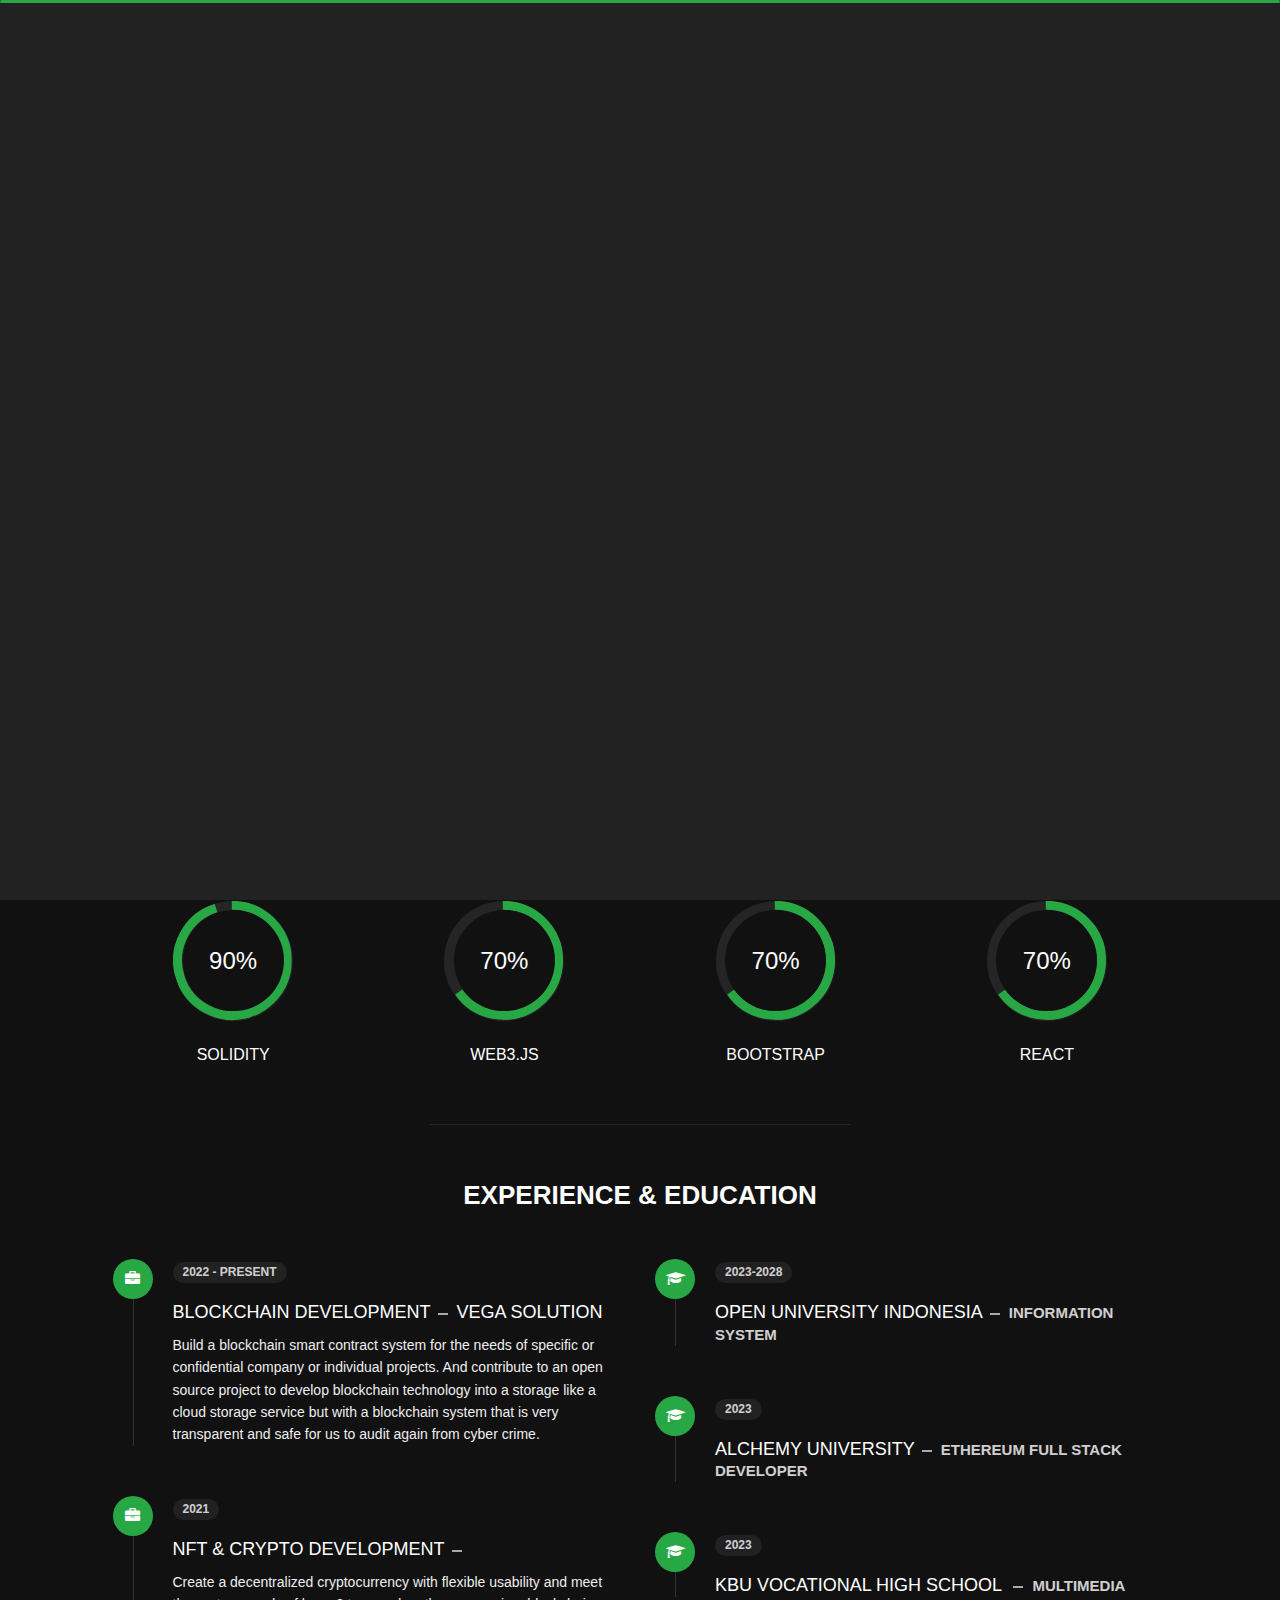
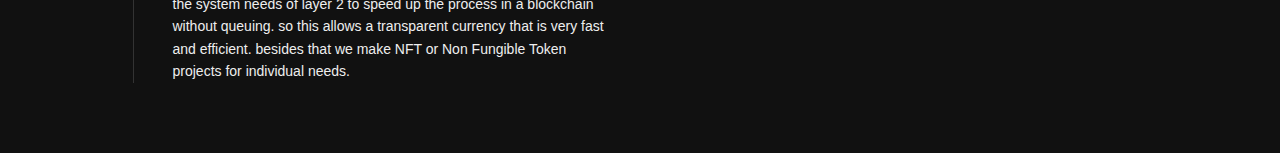
==== about.html @ b921caee "Lang info" ====
﻿<!DOCTYPE html>
<html lang="en">

<head>
    <meta charset="utf-8">
    <title>About - Rianzi Personal Portfolio</title>
    <meta name="viewport" content="width=device-width, initial-scale=1">

    <!-- Template Google Fonts -->
    <link href="../../css.css?family=Poppins:400,400i,500,500i,600,600i,700,700i,800,800i,900,900i" rel="stylesheet">
    <link href="../../css-1.css?family=Open+Sans:300,400,400i,600,600i,700" rel="stylesheet">

    <!-- Template CSS Files -->
    <link href="css/bootstrap.min.css" rel="stylesheet">
    <link href="css/preloader.min.css" rel="stylesheet">
    <link href="css/circle.css" rel="stylesheet">
    <link href="css/font-awesome.min.css" rel="stylesheet">
    <link href="css/fm.revealator.jquery.min.css" rel="stylesheet">
    <link href="css/style.css" rel="stylesheet">

    <!-- CSS Skin File -->
    <link href="css/skins/yellow.css" rel="stylesheet">

    <!-- Live Style Switcher - demo only -->
    <link rel="alternate stylesheet" type="text/css" title="blue" href="css/skins/blue.css">
    <link rel="alternate stylesheet" type="text/css" title="green" href="css/skins/green.css">
    <link rel="alternate stylesheet" type="text/css" title="yellow" href="css/skins/yellow.css">
    <link rel="alternate stylesheet" type="text/css" title="blueviolet" href="css/skins/blueviolet.css">
    <link rel="alternate stylesheet" type="text/css" title="goldenrod" href="css/skins/goldenrod.css">
    <link rel="alternate stylesheet" type="text/css" title="magenta" href="css/skins/magenta.css">
    <link rel="alternate stylesheet" type="text/css" title="orange" href="css/skins/orange.css">
    <link rel="alternate stylesheet" type="text/css" title="purple" href="css/skins/purple.css">
    <link rel="alternate stylesheet" type="text/css" title="red" href="css/skins/red.css">
    <link rel="alternate stylesheet" type="text/css" title="yellowgreen" href="css/skins/yellowgreen.css">
    <link rel="stylesheet" type="text/css" href="css/styleswitcher.css">

    <!-- Modernizr JS File -->
    <script src="js/modernizr.custom.js"></script>
</head>

<body class="about">
<!-- Live Style Switcher Starts - demo only -->

</div>

<!-- Live Style Switcher Ends - demo only -->
<!-- Header Starts -->
<header class="header" id="navbar-collapse-toggle">
    <!-- Fixed Navigation Starts -->
    <ul class="icon-menu d-none d-lg-block revealator-slideup revealator-once revealator-delay1">
        <li class="icon-box">
            <i class="fa fa-home"></i>
            <a href="index.html">
                <h2>Home</h2>
            </a>
        </li>
        <li class="icon-box active">
            <i class="fa fa-user"></i>
            <a href="about.html">
                <h2>About</h2>
            </a>
        </li>
        <li class="icon-box">
            <i class="fa fa-briefcase"></i>
            <a href="portfolio.html">
                <h2>Portfolio</h2>
            </a>
        </li>
        <li class="icon-box">
            <i class="fa fa-envelope-open"></i>
            <a href="contact.html">
                <h2>Contact</h2>
            </a>
        </li>
        <li class="icon-box">
            <i class="fa fa-comments"></i>
            <a href="blog.html">
                <h2>Blog</h2>
            </a>
        </li>
    </ul>
    <!-- Fixed Navigation Ends -->
    <!-- Mobile Menu Starts -->
    <nav role="navigation" class="d-block d-lg-none">
        <div id="menuToggle">
            <input type="checkbox">
            <span></span>
            <span></span>
            <span></span>
            <ul class="list-unstyled" id="menu">
                <li><a href="index.html"><i class="fa fa-home"></i><span>Home</span></a></li>
                <li class="active"><a href="about.html"><i class="fa fa-user"></i><span>About</span></a></li>
                <li><a href="portfolio.html"><i class="fa fa-folder-open"></i><span>Portfolio</span></a></li>
                <li><a href="contact.html"><i class="fa fa-envelope-open"></i><span>Contact</span></a></li>
                <li><a href="blog.html"><i class="fa fa-comments"></i><span>Blog</span></a></li>
            </ul>
        </div>
    </nav>
    <!-- Mobile Menu Ends -->
</header>
<!-- Header Ends -->
<!-- Page Title Starts -->
<section class="title-section text-left text-sm-center revealator-slideup revealator-once revealator-delay1">
    <h1>ABOUT <span>ME</span></h1>
</section>
<!-- Page Title Ends -->
<!-- Main Content Starts -->
<section class="main-content revealator-slideup revealator-once revealator-delay1">
    <div class="container">
        <div class="row">
            <!-- Personal Info Starts -->
            <div class="col-12 col-lg-5 col-xl-6">
                <div class="row">
                    <div class="col-12">
                        <h3 class="text-uppercase custom-title mb-0 ft-wt-600">personal information</h3>
                    </div>
                    <div class="col-12 d-block d-sm-none">
                        <img src="img/a.jpg" class="img-fluid main-img-mobile" alt="my picture">
                    </div>
                    <div class="col-6">
                        <ul class="about-list list-unstyled open-sans-font">
                            <li> <span class="title">name :</span> <span class="value d-block d-sm-inline-block d-lg-block d-xl-inline-block">Rianzi </span> </li>
                            <li> <span class="title">Age :</span> <span class="value d-block d-sm-inline-block d-lg-block d-xl-inline-block">19 Years Old</span> </li>
                            <li> <span class="title">Nationality :</span> <span class="value d-block d-sm-inline-block d-lg-block d-xl-inline-block">Indonesian</span> </li>
                            <li> <span class="title">Collab projects :</span> <span class="value d-block d-sm-inline-block d-lg-block d-xl-inline-block">Available</span> </li>
                        </ul>
                    </div>
                    <div class="col-6">
                        <ul class="about-list list-unstyled open-sans-font">
                            <li> <span class="title">City :</span> <span class="value d-block d-sm-inline-block d-lg-block d-xl-inline-block">Bandung, Indonesia</span> </li>
                            <li> <span class="title">Phone :</span> <span class="value d-block d-sm-inline-block d-lg-block d-xl-inline-block">+6288218256145</span> </li>
                            <li> <span class="title">Email :</span> <span class="value d-block d-sm-inline-block d-lg-block d-xl-inline-block">rianziwalker@gmail.com</span> </li>
                            <li> <span class="title">languages :</span> <span class="value d-block d-sm-inline-block d-lg-block d-xl-inline-block">Indonesia, English, Germany</span> </li>
                        </ul>
                    </div>
                    <!-- <div class="col-12 mt-3">
                        <a class="button" href="#">
                            <span class="button-text">Download CV</span>
                            <span class="button-icon fa fa-download"></span>
                        </a>
                    </div> -->
                </div>
            </div>
            <!-- Personal Info Ends -->
            <!-- Boxes Starts -->
            <div class="col-12 col-lg-7 col-xl-6 mt-5 mt-lg-0">
                <div class="row">
                </div>
            </div>
            <!-- Boxes Ends -->
        </div>
        <hr class="separator">
        <!-- Skills Starts -->
        <div class="row">
            <div class="col-12">
                <h3 class="text-uppercase pb-4 pb-sm-5 mb-3 mb-sm-0 text-left text-sm-center custom-title ft-wt-600">My Skills</h3>
            </div>
            <div class="col-6 col-md-3 mb-3 mb-sm-5">
                <div class="c100 p95">
                    <span>95%</span>
                    <div class="slice">
                        <div class="bar"></div>
                        <div class="fill"></div>
                    </div>
                </div>
                <h6 class="text-uppercase open-sans-font text-center mt-2 mt-sm-4">html5</h6>
            </div>
            <div class="col-6 col-md-3 mb-3 mb-sm-5">
                <div class="c100 p89">
                    <span>80%</span>
                    <div class="slice">
                        <div class="bar"></div>
                        <div class="fill"></div>
                    </div>
                </div>
                <h6 class="text-uppercase open-sans-font text-center mt-2 mt-sm-4">javascript</h6>
            </div>
            <div class="col-6 col-md-3 mb-3 mb-sm-5">
                <div class="c100 p95">
                    <span>90%</span>
                    <div class="slice">
                        <div class="bar"></div>
                        <div class="fill"></div>
                    </div>
                </div>
                <h6 class="text-uppercase open-sans-font text-center mt-2 mt-sm-4">css</h6>
            </div>
            <div class="col-6 col-md-3 mb-3 mb-sm-5">
                <div class="c100 p95">
                    <span>90%</span>
                    <div class="slice">
                        <div class="bar"></div>
                        <div class="fill"></div>
                    </div>
                </div>
                <h6 class="text-uppercase open-sans-font text-center mt-2 mt-sm-4">Hardhat</h6>
            </div>
            <div class="col-6 col-md-3 mb-3 mb-sm-5">
                <div class="c100 p95">
                    <span>90%</span>
                    <div class="slice">
                        <div class="bar"></div>
                        <div class="fill"></div>
                    </div>
                </div>
                <h6 class="text-uppercase open-sans-font text-center mt-2 mt-sm-4">Solidity</h6>
            </div>
            <div class="col-6 col-md-3 mb-3 mb-sm-5">
                <div class="c100 p65">
                    <span>70%</span>
                    <div class="slice">
                        <div class="bar"></div>
                        <div class="fill"></div>
                    </div>
                </div>
                <h6 class="text-uppercase open-sans-font text-center mt-2 mt-sm-4">Web3.js</h6>
            </div>
            <div class="col-6 col-md-3 mb-3 mb-sm-5">
                <div class="c100 p65">
                    <span>70%</span>
                    <div class="slice">
                        <div class="bar"></div>
                        <div class="fill"></div>
                    </div>
                </div>
                <h6 class="text-uppercase open-sans-font text-center mt-2 mt-sm-4">bootstrap</h6>
            </div>
            <div class="col-6 col-md-3 mb-3 mb-sm-5">
                <div class="c100 p65">
                    <span>70%</span>
                    <div class="slice">
                        <div class="bar"></div>
                        <div class="fill"></div>
                    </div>
                </div>
                <h6 class="text-uppercase open-sans-font text-center mt-2 mt-sm-4">react</h6>
            </div>
        </div>
        <!-- Skills Ends -->
        <hr class="separator mt-1">
        <!-- Experience & Education Starts -->
        <div class="row">
            <div class="col-12">
                <h3 class="text-uppercase pb-5 mb-0 text-left text-sm-center custom-title ft-wt-600">Experience <span>&</span> Education</h3>
            </div>
            <div class="col-lg-6 m-15px-tb">
                <div class="resume-box">
                    <ul>
                        <li>
                            <div class="icon">
                                <i class="fa fa-briefcase"></i>
                            </div>
                            <span class="time open-sans-font text-uppercase">2022 - Present</span>
                            <h5 class="poppins-font text-uppercase">BLOCKCHAIN DEVELOPMENT<span class="place open-sans-font"></span>Vega Solution</h5>
                            <p class="open-sans-font">Build a blockchain smart contract system for the needs of specific or confidential company or individual projects. And contribute to an open source project to develop blockchain technology into a storage like a cloud storage service but with a blockchain system that is very transparent and safe for us to audit again from cyber crime.</p>
                        </li>
                        <li>
                            <div class="icon">
                                <i class="fa fa-briefcase"></i>
                            </div>
                            <span class="time open-sans-font text-uppercase">2021</span>
                            <h5 class="poppins-font text-uppercase">NFT & CRYPTO DEVELOPMENT <span class="place open-sans-font"></span></h5>
                            <p class="open-sans-font">Create a decentralized cryptocurrency with flexible usability and meet the system needs of layer 2 to speed up the process in a blockchain without queuing. so this allows a transparent currency that is very fast and efficient. besides that we make NFT or Non Fungible Token projects for individual needs. </p>
                        </li>
                        <li>
                            
                            
                        </li>
                    </ul>
                </div>
            </div>
            <div class="col-lg-6 m-15px-tb">
                <div class="resume-box">
                    <ul>
                        <li>
                            <div class="icon">
                                <i class="fa fa-graduation-cap"></i>
                            </div>
                            <span class="time open-sans-font text-uppercase">2023-2028</span>
                            <h5 class="poppins-font text-uppercase">Open University Indonesia<span class="place open-sans-font">information system</span></h5>
                            <!-- <p class="open-sans-font">Credential : <a href="https://www.coursera.org/account/accomplishments/verify/YVZAFN339CKT?utm_source=link&utm_medium=certificate&utm_content=cert_image&utm_campaign=sharing_cta&utm_product=course">Click here</a></p> -->
                        </li>
                        <li>
                            <div class="icon">
                                <i class="fa fa-graduation-cap"></i>
                            </div>
                            <span class="time open-sans-font text-uppercase">2023</span>
                            <h5 class="poppins-font text-uppercase">Alchemy University<span class="place open-sans-font">Ethereum Full Stack Developer</span></h5>
                        </li>
                        <li>
                            <div class="icon">
                                <i class="fa fa-graduation-cap"></i>
                            </div>
                            <span class="time open-sans-font text-uppercase">2023</span>
                            <h5 class="poppins-font text-uppercase">KBU vocational high school <span class="place open-sans-font">Multimedia</span></h5>
                        </li>
                    </ul>
                </div>
            </div>
        </div>
        <!-- Experience & Education Ends -->
    </div>
</section>
<!-- Main Content Ends -->

<!-- Template JS Files -->
<script src="js/jquery-3.5.0.min.js"></script>
<script src="js/styleswitcher.js"></script>
<script src="js/preloader.min.js"></script>
<script src="js/fm.revealator.jquery.min.js"></script>
<script src="js/imagesloaded.pkgd.min.js"></script>
<script src="js/masonry.pkgd.min.js"></script>
<script src="js/classie.js"></script>
<script src="js/cbpGridGallery.js"></script>
<script src="js/jquery.hoverdir.js"></script>
<script src="js/popper.min.js"></script>
<script src="js/bootstrap.js"></script>
<script src="js/custom.js"></script>

</body>

</html>
---- css/preloader.min.css ----
.preloader{position:fixed;top:0;right:0;bottom:0;left:0;background-color:#111;transform-origin:bottom;z-index:111111}.preloader .black_wall{height:100%;background-color:#222;transform-origin:top;animation:preloader_slide 0.5s ease-in-out 0s 1 normal both}.preloader .loader{width:100%;height:3px;position:absolute;border-radius:2px;top:0;right:0;left:0;margin:auto;background-color:#FFC41F;transform-origin:left;animation:loader_running 3s ease-in-out 1s infinite normal both}.preloader.off{animation:preloader_slide 0.5s ease-in-out 0s 1 reverse both}@keyframes loader_running{0%{transform:scaleX(0);transform-origin:left}49%{transform:scaleX(1);transform-origin:left}50%{transform:scaleX(1);transform-origin:right}100%{transform-origin:right;transform:scaleX(0)}}@keyframes preloader_slide{from{transform:scaleY(0)}to{transform:scaleY(1)}}
---- css/circle.css ----
.rect-auto,
.c100.p51 .slice,
.c100.p52 .slice,
.c100.p53 .slice,
.c100.p54 .slice,
.c100.p55 .slice,
.c100.p56 .slice,
.c100.p57 .slice,
.c100.p58 .slice,
.c100.p59 .slice,
.c100.p60 .slice,
.c100.p61 .slice,
.c100.p62 .slice,
.c100.p63 .slice,
.c100.p64 .slice,
.c100.p65 .slice,
.c100.p66 .slice,
.c100.p67 .slice,
.c100.p68 .slice,
.c100.p69 .slice,
.c100.p70 .slice,
.c100.p71 .slice,
.c100.p72 .slice,
.c100.p73 .slice,
.c100.p74 .slice,
.c100.p75 .slice,
.c100.p76 .slice,
.c100.p77 .slice,
.c100.p78 .slice,
.c100.p79 .slice,
.c100.p80 .slice,
.c100.p81 .slice,
.c100.p82 .slice,
.c100.p83 .slice,
.c100.p84 .slice,
.c100.p85 .slice,
.c100.p86 .slice,
.c100.p87 .slice,
.c100.p88 .slice,
.c100.p89 .slice,
.c100.p90 .slice,
.c100.p91 .slice,
.c100.p92 .slice,
.c100.p93 .slice,
.c100.p94 .slice,
.c100.p95 .slice,
.c100.p96 .slice,
.c100.p97 .slice,
.c100.p98 .slice,
.c100.p99 .slice,
.c100.p100 .slice {
  clip: rect(auto, auto, auto, auto);
}
.pie,
.c100 .bar,
.c100.p51 .fill,
.c100.p52 .fill,
.c100.p53 .fill,
.c100.p54 .fill,
.c100.p55 .fill,
.c100.p56 .fill,
.c100.p57 .fill,
.c100.p58 .fill,
.c100.p59 .fill,
.c100.p60 .fill,
.c100.p61 .fill,
.c100.p62 .fill,
.c100.p63 .fill,
.c100.p64 .fill,
.c100.p65 .fill,
.c100.p66 .fill,
.c100.p67 .fill,
.c100.p68 .fill,
.c100.p69 .fill,
.c100.p70 .fill,
.c100.p71 .fill,
.c100.p72 .fill,
.c100.p73 .fill,
.c100.p74 .fill,
.c100.p75 .fill,
.c100.p76 .fill,
.c100.p77 .fill,
.c100.p78 .fill,
.c100.p79 .fill,
.c100.p80 .fill,
.c100.p81 .fill,
.c100.p82 .fill,
.c100.p83 .fill,
.c100.p84 .fill,
.c100.p85 .fill,
.c100.p86 .fill,
.c100.p87 .fill,
.c100.p88 .fill,
.c100.p89 .fill,
.c100.p90 .fill,
.c100.p91 .fill,
.c100.p92 .fill,
.c100.p93 .fill,
.c100.p94 .fill,
.c100.p95 .fill,
.c100.p96 .fill,
.c100.p97 .fill,
.c100.p98 .fill,
.c100.p99 .fill,
.c100.p100 .fill {
  position: absolute;
  border: 0.08em solid #307bbb;
  width: 0.84em;
  height: 0.84em;
  clip: rect(0em, 0.5em, 1em, 0em);
  border-radius: 50%;
  -webkit-transform: rotate(0deg);
  -moz-transform: rotate(0deg);
  -ms-transform: rotate(0deg);
  -o-transform: rotate(0deg);
  transform: rotate(0deg);
}
.pie-fill,
.c100.p51 .bar:after,
.c100.p51 .fill,
.c100.p52 .bar:after,
.c100.p52 .fill,
.c100.p53 .bar:after,
.c100.p53 .fill,
.c100.p54 .bar:after,
.c100.p54 .fill,
.c100.p55 .bar:after,
.c100.p55 .fill,
.c100.p56 .bar:after,
.c100.p56 .fill,
.c100.p57 .bar:after,
.c100.p57 .fill,
.c100.p58 .bar:after,
.c100.p58 .fill,
.c100.p59 .bar:after,
.c100.p59 .fill,
.c100.p60 .bar:after,
.c100.p60 .fill,
.c100.p61 .bar:after,
.c100.p61 .fill,
.c100.p62 .bar:after,
.c100.p62 .fill,
.c100.p63 .bar:after,
.c100.p63 .fill,
.c100.p64 .bar:after,
.c100.p64 .fill,
.c100.p65 .bar:after,
.c100.p65 .fill,
.c100.p66 .bar:after,
.c100.p66 .fill,
.c100.p67 .bar:after,
.c100.p67 .fill,
.c100.p68 .bar:after,
.c100.p68 .fill,
.c100.p69 .bar:after,
.c100.p69 .fill,
.c100.p70 .bar:after,
.c100.p70 .fill,
.c100.p71 .bar:after,
.c100.p71 .fill,
.c100.p72 .bar:after,
.c100.p72 .fill,
.c100.p73 .bar:after,
.c100.p73 .fill,
.c100.p74 .bar:after,
.c100.p74 .fill,
.c100.p75 .bar:after,
.c100.p75 .fill,
.c100.p76 .bar:after,
.c100.p76 .fill,
.c100.p77 .bar:after,
.c100.p77 .fill,
.c100.p78 .bar:after,
.c100.p78 .fill,
.c100.p79 .bar:after,
.c100.p79 .fill,
.c100.p80 .bar:after,
.c100.p80 .fill,
.c100.p81 .bar:after,
.c100.p81 .fill,
.c100.p82 .bar:after,
.c100.p82 .fill,
.c100.p83 .bar:after,
.c100.p83 .fill,
.c100.p84 .bar:after,
.c100.p84 .fill,
.c100.p85 .bar:after,
.c100.p85 .fill,
.c100.p86 .bar:after,
.c100.p86 .fill,
.c100.p87 .bar:after,
.c100.p87 .fill,
.c100.p88 .bar:after,
.c100.p88 .fill,
.c100.p89 .bar:after,
.c100.p89 .fill,
.c100.p90 .bar:after,
.c100.p90 .fill,
.c100.p91 .bar:after,
.c100.p91 .fill,
.c100.p92 .bar:after,
.c100.p92 .fill,
.c100.p93 .bar:after,
.c100.p93 .fill,
.c100.p94 .bar:after,
.c100.p94 .fill,
.c100.p95 .bar:after,
.c100.p95 .fill,
.c100.p96 .bar:after,
.c100.p96 .fill,
.c100.p97 .bar:after,
.c100.p97 .fill,
.c100.p98 .bar:after,
.c100.p98 .fill,
.c100.p99 .bar:after,
.c100.p99 .fill,
.c100.p100 .bar:after,
.c100.p100 .fill {
  -webkit-transform: rotate(180deg);
  -moz-transform: rotate(180deg);
  -ms-transform: rotate(180deg);
  -o-transform: rotate(180deg);
  transform: rotate(180deg);
}
.c100 {
  position: relative;
  font-size: 120px;
  width: 1em;
  height: 1em;
  border-radius: 50%;
  float: left;
  margin: 0 0.1em 0.1em 0;
  background-color: #cccccc;
}
.c100 *,
.c100 *:before,
.c100 *:after {
  -webkit-box-sizing: content-box;
  -moz-box-sizing: content-box;
  box-sizing: content-box;
}
.c100.center {
  float: none;
  margin: 0 auto;
}
.c100.big {
  font-size: 240px;
}
.c100.small {
  font-size: 80px;
}
.c100 > span {
  position: absolute;
  width: 100%;
  z-index: 1;
  left: 0;
  top: 0;
  width: 5em;
  line-height: 5em;
  font-size: 0.2em;
  color: #cccccc;
  display: block;
  text-align: center;
  white-space: nowrap;
  -webkit-transition-property: all;
  -moz-transition-property: all;
  -o-transition-property: all;
  transition-property: all;
  -webkit-transition-duration: 0.2s;
  -moz-transition-duration: 0.2s;
  -o-transition-duration: 0.2s;
  transition-duration: 0.2s;
  -webkit-transition-timing-function: ease-out;
  -moz-transition-timing-function: ease-out;
  -o-transition-timing-function: ease-out;
  transition-timing-function: ease-out;
}
.c100:after {
  position: absolute;
  top: 0.08em;
  left: 0.08em;
  display: block;
  content: " ";
  border-radius: 50%;
  background-color: #f5f5f5;
  width: 0.84em;
  height: 0.84em;
  -webkit-transition-property: all;
  -moz-transition-property: all;
  -o-transition-property: all;
  transition-property: all;
  -webkit-transition-duration: 0.2s;
  -moz-transition-duration: 0.2s;
  -o-transition-duration: 0.2s;
  transition-duration: 0.2s;
  -webkit-transition-timing-function: ease-in;
  -moz-transition-timing-function: ease-in;
  -o-transition-timing-function: ease-in;
  transition-timing-function: ease-in;
}
.c100 .slice {
  position: absolute;
  width: 1em;
  height: 1em;
  clip: rect(0em, 1em, 1em, 0.5em);
}
.c100.p1 .bar {
  -webkit-transform: rotate(3.6deg);
  -moz-transform: rotate(3.6deg);
  -ms-transform: rotate(3.6deg);
  -o-transform: rotate(3.6deg);
  transform: rotate(3.6deg);
}
.c100.p2 .bar {
  -webkit-transform: rotate(7.2deg);
  -moz-transform: rotate(7.2deg);
  -ms-transform: rotate(7.2deg);
  -o-transform: rotate(7.2deg);
  transform: rotate(7.2deg);
}
.c100.p3 .bar {
  -webkit-transform: rotate(10.8deg);
  -moz-transform: rotate(10.8deg);
  -ms-transform: rotate(10.8deg);
  -o-transform: rotate(10.8deg);
  transform: rotate(10.8deg);
}
.c100.p4 .bar {
  -webkit-transform: rotate(14.4deg);
  -moz-transform: rotate(14.4deg);
  -ms-transform: rotate(14.4deg);
  -o-transform: rotate(14.4deg);
  transform: rotate(14.4deg);
}
.c100.p5 .bar {
  -webkit-transform: rotate(18deg);
  -moz-transform: rotate(18deg);
  -ms-transform: rotate(18deg);
  -o-transform: rotate(18deg);
  transform: rotate(18deg);
}
.c100.p6 .bar {
  -webkit-transform: rotate(21.6deg);
  -moz-transform: rotate(21.6deg);
  -ms-transform: rotate(21.6deg);
  -o-transform: rotate(21.6deg);
  transform: rotate(21.6deg);
}
.c100.p7 .bar {
  -webkit-transform: rotate(25.2deg);
  -moz-transform: rotate(25.2deg);
  -ms-transform: rotate(25.2deg);
  -o-transform: rotate(25.2deg);
  transform: rotate(25.2deg);
}
.c100.p8 .bar {
  -webkit-transform: rotate(28.8deg);
  -moz-transform: rotate(28.8deg);
  -ms-transform: rotate(28.8deg);
  -o-transform: rotate(28.8deg);
  transform: rotate(28.8deg);
}
.c100.p9 .bar {
  -webkit-transform: rotate(32.4deg);
  -moz-transform: rotate(32.4deg);
  -ms-transform: rotate(32.4deg);
  -o-transform: rotate(32.4deg);
  transform: rotate(32.4deg);
}
.c100.p10 .bar {
  -webkit-transform: rotate(36deg);
  -moz-transform: rotate(36deg);
  -ms-transform: rotate(36deg);
  -o-transform: rotate(36deg);
  transform: rotate(36deg);
}
.c100.p11 .bar {
  -webkit-transform: rotate(39.6deg);
  -moz-transform: rotate(39.6deg);
  -ms-transform: rotate(39.6deg);
  -o-transform: rotate(39.6deg);
  transform: rotate(39.6deg);
}
.c100.p12 .bar {
  -webkit-transform: rotate(43.2deg);
  -moz-transform: rotate(43.2deg);
  -ms-transform: rotate(43.2deg);
  -o-transform: rotate(43.2deg);
  transform: rotate(43.2deg);
}
.c100.p13 .bar {
  -webkit-transform: rotate(46.800000000000004deg);
  -moz-transform: rotate(46.800000000000004deg);
  -ms-transform: rotate(46.800000000000004deg);
  -o-transform: rotate(46.800000000000004deg);
  transform: rotate(46.800000000000004deg);
}
.c100.p14 .bar {
  -webkit-transform: rotate(50.4deg);
  -moz-transform: rotate(50.4deg);
  -ms-transform: rotate(50.4deg);
  -o-transform: rotate(50.4deg);
  transform: rotate(50.4deg);
}
.c100.p15 .bar {
  -webkit-transform: rotate(54deg);
  -moz-transform: rotate(54deg);
  -ms-transform: rotate(54deg);
  -o-transform: rotate(54deg);
  transform: rotate(54deg);
}
.c100.p16 .bar {
  -webkit-transform: rotate(57.6deg);
  -moz-transform: rotate(57.6deg);
  -ms-transform: rotate(57.6deg);
  -o-transform: rotate(57.6deg);
  transform: rotate(57.6deg);
}
.c100.p17 .bar {
  -webkit-transform: rotate(61.2deg);
  -moz-transform: rotate(61.2deg);
  -ms-transform: rotate(61.2deg);
  -o-transform: rotate(61.2deg);
  transform: rotate(61.2deg);
}
.c100.p18 .bar {
  -webkit-transform: rotate(64.8deg);
  -moz-transform: rotate(64.8deg);
  -ms-transform: rotate(64.8deg);
  -o-transform: rotate(64.8deg);
  transform: rotate(64.8deg);
}
.c100.p19 .bar {
  -webkit-transform: rotate(68.4deg);
  -moz-transform: rotate(68.4deg);
  -ms-transform: rotate(68.4deg);
  -o-transform: rotate(68.4deg);
  transform: rotate(68.4deg);
}
.c100.p20 .bar {
  -webkit-transform: rotate(72deg);
  -moz-transform: rotate(72deg);
  -ms-transform: rotate(72deg);
  -o-transform: rotate(72deg);
  transform: rotate(72deg);
}
.c100.p21 .bar {
  -webkit-transform: rotate(75.60000000000001deg);
  -moz-transform: rotate(75.60000000000001deg);
  -ms-transform: rotate(75.60000000000001deg);
  -o-transform: rotate(75.60000000000001deg);
  transform: rotate(75.60000000000001deg);
}
.c100.p22 .bar {
  -webkit-transform: rotate(79.2deg);
  -moz-transform: rotate(79.2deg);
  -ms-transform: rotate(79.2deg);
  -o-transform: rotate(79.2deg);
  transform: rotate(79.2deg);
}
.c100.p23 .bar {
  -webkit-transform: rotate(82.8deg);
  -moz-transform: rotate(82.8deg);
  -ms-transform: rotate(82.8deg);
  -o-transform: rotate(82.8deg);
  transform: rotate(82.8deg);
}
.c100.p24 .bar {
  -webkit-transform: rotate(86.4deg);
  -moz-transform: rotate(86.4deg);
  -ms-transform: rotate(86.4deg);
  -o-transform: rotate(86.4deg);
  transform: rotate(86.4deg);
}
.c100.p25 .bar {
  -webkit-transform: rotate(90deg);
  -moz-transform: rotate(90deg);
  -ms-transform: rotate(90deg);
  -o-transform: rotate(90deg);
  transform: rotate(90deg);
}
.c100.p26 .bar {
  -webkit-transform: rotate(93.60000000000001deg);
  -moz-transform: rotate(93.60000000000001deg);
  -ms-transform: rotate(93.60000000000001deg);
  -o-transform: rotate(93.60000000000001deg);
  transform: rotate(93.60000000000001deg);
}
.c100.p27 .bar {
  -webkit-transform: rotate(97.2deg);
  -moz-transform: rotate(97.2deg);
  -ms-transform: rotate(97.2deg);
  -o-transform: rotate(97.2deg);
  transform: rotate(97.2deg);
}
.c100.p28 .bar {
  -webkit-transform: rotate(100.8deg);
  -moz-transform: rotate(100.8deg);
  -ms-transform: rotate(100.8deg);
  -o-transform: rotate(100.8deg);
  transform: rotate(100.8deg);
}
.c100.p29 .bar {
  -webkit-transform: rotate(104.4deg);
  -moz-transform: rotate(104.4deg);
  -ms-transform: rotate(104.4deg);
  -o-transform: rotate(104.4deg);
  transform: rotate(104.4deg);
}
.c100.p30 .bar {
  -webkit-transform: rotate(108deg);
  -moz-transform: rotate(108deg);
  -ms-transform: rotate(108deg);
  -o-transform: rotate(108deg);
  transform: rotate(108deg);
}
.c100.p31 .bar {
  -webkit-transform: rotate(111.60000000000001deg);
  -moz-transform: rotate(111.60000000000001deg);
  -ms-transform: rotate(111.60000000000001deg);
  -o-transform: rotate(111.60000000000001deg);
  transform: rotate(111.60000000000001deg);
}
.c100.p32 .bar {
  -webkit-transform: rotate(115.2deg);
  -moz-transform: rotate(115.2deg);
  -ms-transform: rotate(115.2deg);
  -o-transform: rotate(115.2deg);
  transform: rotate(115.2deg);
}
.c100.p33 .bar {
  -webkit-transform: rotate(118.8deg);
  -moz-transform: rotate(118.8deg);
  -ms-transform: rotate(118.8deg);
  -o-transform: rotate(118.8deg);
  transform: rotate(118.8deg);
}
.c100.p34 .bar {
  -webkit-transform: rotate(122.4deg);
  -moz-transform: rotate(122.4deg);
  -ms-transform: rotate(122.4deg);
  -o-transform: rotate(122.4deg);
  transform: rotate(122.4deg);
}
.c100.p35 .bar {
  -webkit-transform: rotate(126deg);
  -moz-transform: rotate(126deg);
  -ms-transform: rotate(126deg);
  -o-transform: rotate(126deg);
  transform: rotate(126deg);
}
.c100.p36 .bar {
  -webkit-transform: rotate(129.6deg);
  -moz-transform: rotate(129.6deg);
  -ms-transform: rotate(129.6deg);
  -o-transform: rotate(129.6deg);
  transform: rotate(129.6deg);
}
.c100.p37 .bar {
  -webkit-transform: rotate(133.20000000000002deg);
  -moz-transform: rotate(133.20000000000002deg);
  -ms-transform: rotate(133.20000000000002deg);
  -o-transform: rotate(133.20000000000002deg);
  transform: rotate(133.20000000000002deg);
}
.c100.p38 .bar {
  -webkit-transform: rotate(136.8deg);
  -moz-transform: rotate(136.8deg);
  -ms-transform: rotate(136.8deg);
  -o-transform: rotate(136.8deg);
  transform: rotate(136.8deg);
}
.c100.p39 .bar {
  -webkit-transform: rotate(140.4deg);
  -moz-transform: rotate(140.4deg);
  -ms-transform: rotate(140.4deg);
  -o-transform: rotate(140.4deg);
  transform: rotate(140.4deg);
}
.c100.p40 .bar {
  -webkit-transform: rotate(144deg);
  -moz-transform: rotate(144deg);
  -ms-transform: rotate(144deg);
  -o-transform: rotate(144deg);
  transform: rotate(144deg);
}
.c100.p41 .bar {
  -webkit-transform: rotate(147.6deg);
  -moz-transform: rotate(147.6deg);
  -ms-transform: rotate(147.6deg);
  -o-transform: rotate(147.6deg);
  transform: rotate(147.6deg);
}
.c100.p42 .bar {
  -webkit-transform: rotate(151.20000000000002deg);
  -moz-transform: rotate(151.20000000000002deg);
  -ms-transform: rotate(151.20000000000002deg);
  -o-transform: rotate(151.20000000000002deg);
  transform: rotate(151.20000000000002deg);
}
.c100.p43 .bar {
  -webkit-transform: rotate(154.8deg);
  -moz-transform: rotate(154.8deg);
  -ms-transform: rotate(154.8deg);
  -o-transform: rotate(154.8deg);
  transform: rotate(154.8deg);
}
.c100.p44 .bar {
  -webkit-transform: rotate(158.4deg);
  -moz-transform: rotate(158.4deg);
  -ms-transform: rotate(158.4deg);
  -o-transform: rotate(158.4deg);
  transform: rotate(158.4deg);
}
.c100.p45 .bar {
  -webkit-transform: rotate(162deg);
  -moz-transform: rotate(162deg);
  -ms-transform: rotate(162deg);
  -o-transform: rotate(162deg);
  transform: rotate(162deg);
}
.c100.p46 .bar {
  -webkit-transform: rotate(165.6deg);
  -moz-transform: rotate(165.6deg);
  -ms-transform: rotate(165.6deg);
  -o-transform: rotate(165.6deg);
  transform: rotate(165.6deg);
}
.c100.p47 .bar {
  -webkit-transform: rotate(169.20000000000002deg);
  -moz-transform: rotate(169.20000000000002deg);
  -ms-transform: rotate(169.20000000000002deg);
  -o-transform: rotate(169.20000000000002deg);
  transform: rotate(169.20000000000002deg);
}
.c100.p48 .bar {
  -webkit-transform: rotate(172.8deg);
  -moz-transform: rotate(172.8deg);
  -ms-transform: rotate(172.8deg);
  -o-transform: rotate(172.8deg);
  transform: rotate(172.8deg);
}
.c100.p49 .bar {
  -webkit-transform: rotate(176.4deg);
  -moz-transform: rotate(176.4deg);
  -ms-transform: rotate(176.4deg);
  -o-transform: rotate(176.4deg);
  transform: rotate(176.4deg);
}
.c100.p50 .bar {
  -webkit-transform: rotate(180deg);
  -moz-transform: rotate(180deg);
  -ms-transform: rotate(180deg);
  -o-transform: rotate(180deg);
  transform: rotate(180deg);
}
.c100.p51 .bar {
  -webkit-transform: rotate(183.6deg);
  -moz-transform: rotate(183.6deg);
  -ms-transform: rotate(183.6deg);
  -o-transform: rotate(183.6deg);
  transform: rotate(183.6deg);
}
.c100.p52 .bar {
  -webkit-transform: rotate(187.20000000000002deg);
  -moz-transform: rotate(187.20000000000002deg);
  -ms-transform: rotate(187.20000000000002deg);
  -o-transform: rotate(187.20000000000002deg);
  transform: rotate(187.20000000000002deg);
}
.c100.p53 .bar {
  -webkit-transform: rotate(190.8deg);
  -moz-transform: rotate(190.8deg);
  -ms-transform: rotate(190.8deg);
  -o-transform: rotate(190.8deg);
  transform: rotate(190.8deg);
}
.c100.p54 .bar {
  -webkit-transform: rotate(194.4deg);
  -moz-transform: rotate(194.4deg);
  -ms-transform: rotate(194.4deg);
  -o-transform: rotate(194.4deg);
  transform: rotate(194.4deg);
}
.c100.p55 .bar {
  -webkit-transform: rotate(198deg);
  -moz-transform: rotate(198deg);
  -ms-transform: rotate(198deg);
  -o-transform: rotate(198deg);
  transform: rotate(198deg);
}
.c100.p56 .bar {
  -webkit-transform: rotate(201.6deg);
  -moz-transform: rotate(201.6deg);
  -ms-transform: rotate(201.6deg);
  -o-transform: rotate(201.6deg);
  transform: rotate(201.6deg);
}
.c100.p57 .bar {
  -webkit-transform: rotate(205.20000000000002deg);
  -moz-transform: rotate(205.20000000000002deg);
  -ms-transform: rotate(205.20000000000002deg);
  -o-transform: rotate(205.20000000000002deg);
  transform: rotate(205.20000000000002deg);
}
.c100.p58 .bar {
  -webkit-transform: rotate(208.8deg);
  -moz-transform: rotate(208.8deg);
  -ms-transform: rotate(208.8deg);
  -o-transform: rotate(208.8deg);
  transform: rotate(208.8deg);
}
.c100.p59 .bar {
  -webkit-transform: rotate(212.4deg);
  -moz-transform: rotate(212.4deg);
  -ms-transform: rotate(212.4deg);
  -o-transform: rotate(212.4deg);
  transform: rotate(212.4deg);
}
.c100.p60 .bar {
  -webkit-transform: rotate(216deg);
  -moz-transform: rotate(216deg);
  -ms-transform: rotate(216deg);
  -o-transform: rotate(216deg);
  transform: rotate(216deg);
}
.c100.p61 .bar {
  -webkit-transform: rotate(219.6deg);
  -moz-transform: rotate(219.6deg);
  -ms-transform: rotate(219.6deg);
  -o-transform: rotate(219.6deg);
  transform: rotate(219.6deg);
}
.c100.p62 .bar {
  -webkit-transform: rotate(223.20000000000002deg);
  -moz-transform: rotate(223.20000000000002deg);
  -ms-transform: rotate(223.20000000000002deg);
  -o-transform: rotate(223.20000000000002deg);
  transform: rotate(223.20000000000002deg);
}
.c100.p63 .bar {
  -webkit-transform: rotate(226.8deg);
  -moz-transform: rotate(226.8deg);
  -ms-transform: rotate(226.8deg);
  -o-transform: rotate(226.8deg);
  transform: rotate(226.8deg);
}
.c100.p64 .bar {
  -webkit-transform: rotate(230.4deg);
  -moz-transform: rotate(230.4deg);
  -ms-transform: rotate(230.4deg);
  -o-transform: rotate(230.4deg);
  transform: rotate(230.4deg);
}
.c100.p65 .bar {
  -webkit-transform: rotate(234deg);
  -moz-transform: rotate(234deg);
  -ms-transform: rotate(234deg);
  -o-transform: rotate(234deg);
  transform: rotate(234deg);
}
.c100.p66 .bar {
  -webkit-transform: rotate(237.6deg);
  -moz-transform: rotate(237.6deg);
  -ms-transform: rotate(237.6deg);
  -o-transform: rotate(237.6deg);
  transform: rotate(237.6deg);
}
.c100.p67 .bar {
  -webkit-transform: rotate(241.20000000000002deg);
  -moz-transform: rotate(241.20000000000002deg);
  -ms-transform: rotate(241.20000000000002deg);
  -o-transform: rotate(241.20000000000002deg);
  transform: rotate(241.20000000000002deg);
}
.c100.p68 .bar {
  -webkit-transform: rotate(244.8deg);
  -moz-transform: rotate(244.8deg);
  -ms-transform: rotate(244.8deg);
  -o-transform: rotate(244.8deg);
  transform: rotate(244.8deg);
}
.c100.p69 .bar {
  -webkit-transform: rotate(248.4deg);
  -moz-transform: rotate(248.4deg);
  -ms-transform: rotate(248.4deg);
  -o-transform: rotate(248.4deg);
  transform: rotate(248.4deg);
}
.c100.p70 .bar {
  -webkit-transform: rotate(252deg);
  -moz-transform: rotate(252deg);
  -ms-transform: rotate(252deg);
  -o-transform: rotate(252deg);
  transform: rotate(252deg);
}
.c100.p71 .bar {
  -webkit-transform: rotate(255.6deg);
  -moz-transform: rotate(255.6deg);
  -ms-transform: rotate(255.6deg);
  -o-transform: rotate(255.6deg);
  transform: rotate(255.6deg);
}
.c100.p72 .bar {
  -webkit-transform: rotate(259.2deg);
  -moz-transform: rotate(259.2deg);
  -ms-transform: rotate(259.2deg);
  -o-transform: rotate(259.2deg);
  transform: rotate(259.2deg);
}
.c100.p73 .bar {
  -webkit-transform: rotate(262.8deg);
  -moz-transform: rotate(262.8deg);
  -ms-transform: rotate(262.8deg);
  -o-transform: rotate(262.8deg);
  transform: rotate(262.8deg);
}
.c100.p74 .bar {
  -webkit-transform: rotate(266.40000000000003deg);
  -moz-transform: rotate(266.40000000000003deg);
  -ms-transform: rotate(266.40000000000003deg);
  -o-transform: rotate(266.40000000000003deg);
  transform: rotate(266.40000000000003deg);
}
.c100.p75 .bar {
  -webkit-transform: rotate(270deg);
  -moz-transform: rotate(270deg);
  -ms-transform: rotate(270deg);
  -o-transform: rotate(270deg);
  transform: rotate(270deg);
}
.c100.p76 .bar {
  -webkit-transform: rotate(273.6deg);
  -moz-transform: rotate(273.6deg);
  -ms-transform: rotate(273.6deg);
  -o-transform: rotate(273.6deg);
  transform: rotate(273.6deg);
}
.c100.p77 .bar {
  -webkit-transform: rotate(277.2deg);
  -moz-transform: rotate(277.2deg);
  -ms-transform: rotate(277.2deg);
  -o-transform: rotate(277.2deg);
  transform: rotate(277.2deg);
}
.c100.p78 .bar {
  -webkit-transform: rotate(280.8deg);
  -moz-transform: rotate(280.8deg);
  -ms-transform: rotate(280.8deg);
  -o-transform: rotate(280.8deg);
  transform: rotate(280.8deg);
}
.c100.p79 .bar {
  -webkit-transform: rotate(284.40000000000003deg);
  -moz-transform: rotate(284.40000000000003deg);
  -ms-transform: rotate(284.40000000000003deg);
  -o-transform: rotate(284.40000000000003deg);
  transform: rotate(284.40000000000003deg);
}
.c100.p80 .bar {
  -webkit-transform: rotate(288deg);
  -moz-transform: rotate(288deg);
  -ms-transform: rotate(288deg);
  -o-transform: rotate(288deg);
  transform: rotate(288deg);
}
.c100.p81 .bar {
  -webkit-transform: rotate(291.6deg);
  -moz-transform: rotate(291.6deg);
  -ms-transform: rotate(291.6deg);
  -o-transform: rotate(291.6deg);
  transform: rotate(291.6deg);
}
.c100.p82 .bar {
  -webkit-transform: rotate(295.2deg);
  -moz-transform: rotate(295.2deg);
  -ms-transform: rotate(295.2deg);
  -o-transform: rotate(295.2deg);
  transform: rotate(295.2deg);
}
.c100.p83 .bar {
  -webkit-transform: rotate(298.8deg);
  -moz-transform: rotate(298.8deg);
  -ms-transform: rotate(298.8deg);
  -o-transform: rotate(298.8deg);
  transform: rotate(298.8deg);
}
.c100.p84 .bar {
  -webkit-transform: rotate(302.40000000000003deg);
  -moz-transform: rotate(302.40000000000003deg);
  -ms-transform: rotate(302.40000000000003deg);
  -o-transform: rotate(302.40000000000003deg);
  transform: rotate(302.40000000000003deg);
}
.c100.p85 .bar {
  -webkit-transform: rotate(306deg);
  -moz-transform: rotate(306deg);
  -ms-transform: rotate(306deg);
  -o-transform: rotate(306deg);
  transform: rotate(306deg);
}
.c100.p86 .bar {
  -webkit-transform: rotate(309.6deg);
  -moz-transform: rotate(309.6deg);
  -ms-transform: rotate(309.6deg);
  -o-transform: rotate(309.6deg);
  transform: rotate(309.6deg);
}
.c100.p87 .bar {
  -webkit-transform: rotate(313.2deg);
  -moz-transform: rotate(313.2deg);
  -ms-transform: rotate(313.2deg);
  -o-transform: rotate(313.2deg);
  transform: rotate(313.2deg);
}
.c100.p88 .bar {
  -webkit-transform: rotate(316.8deg);
  -moz-transform: rotate(316.8deg);
  -ms-transform: rotate(316.8deg);
  -o-transform: rotate(316.8deg);
  transform: rotate(316.8deg);
}
.c100.p89 .bar {
  -webkit-transform: rotate(320.40000000000003deg);
  -moz-transform: rotate(320.40000000000003deg);
  -ms-transform: rotate(320.40000000000003deg);
  -o-transform: rotate(320.40000000000003deg);
  transform: rotate(320.40000000000003deg);
}
.c100.p90 .bar {
  -webkit-transform: rotate(324deg);
  -moz-transform: rotate(324deg);
  -ms-transform: rotate(324deg);
  -o-transform: rotate(324deg);
  transform: rotate(324deg);
}
.c100.p91 .bar {
  -webkit-transform: rotate(327.6deg);
  -moz-transform: rotate(327.6deg);
  -ms-transform: rotate(327.6deg);
  -o-transform: rotate(327.6deg);
  transform: rotate(327.6deg);
}
.c100.p92 .bar {
  -webkit-transform: rotate(331.2deg);
  -moz-transform: rotate(331.2deg);
  -ms-transform: rotate(331.2deg);
  -o-transform: rotate(331.2deg);
  transform: rotate(331.2deg);
}
.c100.p93 .bar {
  -webkit-transform: rotate(334.8deg);
  -moz-transform: rotate(334.8deg);
  -ms-transform: rotate(334.8deg);
  -o-transform: rotate(334.8deg);
  transform: rotate(334.8deg);
}
.c100.p94 .bar {
  -webkit-transform: rotate(338.40000000000003deg);
  -moz-transform: rotate(338.40000000000003deg);
  -ms-transform: rotate(338.40000000000003deg);
  -o-transform: rotate(338.40000000000003deg);
  transform: rotate(338.40000000000003deg);
}
.c100.p95 .bar {
  -webkit-transform: rotate(342deg);
  -moz-transform: rotate(342deg);
  -ms-transform: rotate(342deg);
  -o-transform: rotate(342deg);
  transform: rotate(342deg);
}
.c100.p96 .bar {
  -webkit-transform: rotate(345.6deg);
  -moz-transform: rotate(345.6deg);
  -ms-transform: rotate(345.6deg);
  -o-transform: rotate(345.6deg);
  transform: rotate(345.6deg);
}
.c100.p97 .bar {
  -webkit-transform: rotate(349.2deg);
  -moz-transform: rotate(349.2deg);
  -ms-transform: rotate(349.2deg);
  -o-transform: rotate(349.2deg);
  transform: rotate(349.2deg);
}
.c100.p98 .bar {
  -webkit-transform: rotate(352.8deg);
  -moz-transform: rotate(352.8deg);
  -ms-transform: rotate(352.8deg);
  -o-transform: rotate(352.8deg);
  transform: rotate(352.8deg);
}
.c100.p99 .bar {
  -webkit-transform: rotate(356.40000000000003deg);
  -moz-transform: rotate(356.40000000000003deg);
  -ms-transform: rotate(356.40000000000003deg);
  -o-transform: rotate(356.40000000000003deg);
  transform: rotate(356.40000000000003deg);
}
.c100.p100 .bar {
  -webkit-transform: rotate(360deg);
  -moz-transform: rotate(360deg);
  -ms-transform: rotate(360deg);
  -o-transform: rotate(360deg);
  transform: rotate(360deg);
}
.c100:hover {
  cursor: default;
}

.c100.dark {
  background-color: #777777;
}
.c100.dark .bar,
.c100.dark .fill {
  border-color: #c6ff00 !important;
}
.c100.dark > span {
  color: #777777;
}
.c100.dark:after {
  background-color: #666666;
}
.c100.dark:hover > span {
  color: #c6ff00;
}
.c100.green .bar,
.c100.green .fill {
  border-color: #4db53c !important;
}
.c100.green:hover > span {
  color: #4db53c;
}
.c100.green.dark .bar,
.c100.green.dark .fill {
  border-color: #5fd400 !important;
}
.c100.green.dark:hover > span {
  color: #5fd400;
}
.c100.orange .bar,
.c100.orange .fill {
  border-color: #dd9d22 !important;
}
.c100.orange:hover > span {
  color: #dd9d22;
}
.c100.orange.dark .bar,
.c100.orange.dark .fill {
  border-color: #e08833 !important;
}
.c100.orange.dark:hover > span {
  color: #e08833;
}
---- css/style.css ----
/*
Template Name: Tunis - Personal Portfolio
Author: celtano
Author URI: http://themeforest.net/user/celtano
Description: Tunis - Personal Portfolio
Version: 1.0
*/

/*------------------------------------------------------------------
[Table of contents]
	+ General
	    - Miscellaneous
		- Light Body
		- Buttons
		- Page Title
	+ Header
		- Desktop Navigation
		- Mobile Navigation
	+ Pages
		- Homepage
		+ About
		    - Personal Info List
			- Box Stats
			- Resume
			- Skills
		+ Portfolio
		    - Grid
		    + Slideshow
                - Embedded Videos
                - Carousel
                - Navigation
        + Contact
            - Left Side
            - Contact Form
		+ Blog
            - Latest Posts
            - Pagination
	- Responsive Design Styles
-------------------------------------------------------------------*/

/* [ GENERAL ] */
/*================================================== */

/*** Miscellaneous ***/

html {
  overflow-x: hidden;
  height: 100%;
}

body {
  font-family: "Poppins", sans-serif;
  font-size: 15px;
  color: #fff;
  font-weight: 500;
  line-height: 1.6;
  position: relative;
  background-size: cover;
  background-position: center;
  height: 100%;
  width: 100%;
  background-color: #111;
}

.poppins-font {
  font-family: "Poppins", sans-serif;
}

.open-sans-font {
  font-family: "Open Sans", sans-serif;
}

hr.separator {
  border-top: 1px solid #252525;
  margin: 70px auto 55px;
  max-width: 40%;
}

.ft-wt-600 {
  font-weight: 600;
}

.mb-30 {
  margin-bottom: 30px;
}

.no-transform {
  transform: none !important;
}

.custom-title {
  padding-bottom: 22px;
  font-size: 26px;
}

/*** Light Body ***/

body.light {
  color: #666;
  background-color: #fff;
}

body.home.light .home-details h1 span,
body.light .button .button-text {
  color: #666;
}

body.light .button:hover .button-text {
  color: #fff;
}

body.home.light .home-details h6 {
  color: #777;
}

body.home.light .bg {
  background-image: url(../img/light.jpg);
  background-size: cover;
  background-repeat: no-repeat;
  background-position: top;
  box-shadow: 0 0 7px rgba(0, 0, 0, 0.3);
}

body.light .preloader .black_wall {
  background-color: #eee;
}

body.light .preloader {
  background-color: #fff;
}

body.light .title-section h1 {
  color: #666;
}

body.light .title-bg {
  color: rgba(30, 37, 48, 0.07);
}

body.light.about .box-stats {
  border: 1px solid #ddd;
}

body.light.about .c100,
body.light.about .resume-box .time {
  background-color: #eee;
}

body.light.about .resume-box .time,
body.light.about .resume-box p {
  color: #666;
}

body.light.about .resume-box .place:before {
  background-color: #666;
}

body.light.about .resume-box li:after {
  border-left: 1px solid #ddd;
}

body.light.about .c100 > span {
  color: #666;
}

body.light.about .c100:after {
  background-color: #fff;
}

body.light.portfolio .slideshow figure {
  background-color: #fff;
}

body.light.portfolio .slideshow ul > li:after {
  background: rgba(255, 255, 255, 0.77);
}

body.light.portfolio .slideshow {
  background: rgba(0, 0, 0, 0.7);
}

body.light.contact .contactform input[type="text"],
body.light.contact .contactform input[type="email"],
body.light.contact .contactform textarea {
  background-color: #fff;
  border: 1px solid #ddd;
  color: #666;
}

body.light.contact ul.social li a {
  color: #666;
  background: #eee;
}

body.light.contact ul.social li a:hover {
  color: #fff;
}

body.light.blog .post-content {
  background-color: #f2f2f2;
}

body.light.blog .post-content .entry-header h3 a {
  color: #666;
}

body.light.blog .page-link {
  color: #666;
  background-color: #eee;
  border: 1px solid #eee;
}

body.light.blog-post .meta {
  color: #888;
}

body.light.blog .page-item.active .page-link {
  color: #fff;
}

body.light hr.separator {
  border-top: 1px solid #ddd;
}

@media (min-width: 992px) {
  body.light .header ul.icon-menu li.icon-box {
    background-color: #eee;
  }

  body.light .header ul.icon-menu li.icon-box i {
    color: #666;
  }

  body.light .header ul.icon-menu li.icon-box.active,
  body.light .header ul.icon-menu li.icon-box:hover,
  body.light .header ul.icon-menu li.icon-box.active i,
  body.light .header ul.icon-menu li.icon-box:hover i {
    color: #fff;
  }
}

@media (max-width: 991px) {
  body.light .main-img-mobile {
    border: 4px solid #eee;
  }

  body.light #menuToggle {
    border: 1px solid #ddd;
  }

  body.light #menuToggle,
  body.light #menu {
    background: #eee;
  }

  body.light #menuToggle > span,
  body.light #menuToggle input:checked ~ span {
    background: #666;
  }

  body.light #menu li a {
    color: #666;
  }

  body.light #menu li:after {
    background: #ddd;
  }

  body.light.portfolio .slideshow nav {
    background: #eee;
    border-bottom: 1px solid #ddd;
  }

  body.light.portfolio .slideshow nav span img {
    display: none;
  }

  body.light.portfolio .slideshow nav span.nav-next {
    background-image: url("../img/projects/navigation/right-arrow.png");
    background-size: cover;
  }

  body.light.portfolio .slideshow nav span.nav-prev {
    background-image: url("../img/projects/navigation/left-arrow.png");
    background-size: cover;
  }

  body.light.portfolio .slideshow nav span.nav-close {
    background-image: url("../img/projects/navigation/close-button.png");
    background-size: cover;
  }

  body.light.portfolio .slideshow nav span.nav-next,
  body.light.portfolio .slideshow nav span.nav-prev {
    top: 51px;
  }

  body.light.portfolio .slideshow {
    background: #fff;
  }
}

@media (max-width: 576px) {
  body.light .title-section {
    background: #eee;
    border-bottom: 1px solid #ddd;
  }

  body.light #menuToggle {
    border: 0;
  }

  body.light.portfolio .slideshow nav span.nav-next,
  body.light.portfolio .slideshow nav span.nav-prev {
    top: 31px;
  }
}
/*** Buttons ***/
.button {
  overflow: hidden;
  display: inline-block;
  line-height: 1.4;
  border-radius: 35px;
  white-space: nowrap;
  text-overflow: ellipsis;
  text-align: center;
  cursor: pointer;
  vertical-align: middle;
  user-select: none;
  transition: 250ms all ease-in-out;
  text-transform: uppercase;
  text-decoration: none !important;
  position: relative;
  z-index: 1;
  padding: 16px 70px 16px 35px;
  font-size: 15px;
  font-weight: 600;
  color: #fff;
  background-color: transparent;
  outline: none !important;
}

.button .button-text {
  position: relative;
  z-index: 2;
  color: #fff;
  transition: 0.3s ease-out all;
}

.button:before {
  z-index: -1;
  content: "";
  position: absolute;
  top: 0;
  bottom: 0;
  left: 0;
  right: 0;
  transform: translateX(100%);
  transition: 0.3s ease-out all;
}

.button:hover .button-text {
  color: #ffffff;
}

.button:hover:before {
  transform: translateX(0);
}

.button-icon {
  position: absolute;
  right: -1px;
  top: -1px;
  bottom: 0;
  width: 55px;
  height: 55px;
  display: flex;
  justify-content: center;
  align-items: center;
  font-size: 19px;
  color: #ffffff;
  border-radius: 50%;
}

/*** Page Title ***/

.title-section {
  margin: 0 auto;
  width: 100%;
  position: relative;
  padding: 80px 0;
}

.title-section h1 {
  font-size: 56px;
  font-weight: 900;
  color: #fff;
  text-transform: uppercase;
  margin: 0;
}

.title-bg {
  font-size: 110px;
  left: 0;
  letter-spacing: 10px;
  line-height: 0.7;
  position: absolute;
  right: 0;
  top: 50%;
  text-transform: uppercase;
  font-weight: 800;
  -webkit-transform: translateY(-50%);
  -moz-transform: translateY(-50%);
  -ms-transform: translateY(-50%);
  -o-transform: translateY(-50%);
  transform: translateY(-50%);
  color: rgba(255, 255, 255, 0.07);
}

/* [ HEADER ] */
/*================================================== */

/*** Desktop Navigation ***/

@media (min-width: 992px) {
  /*** Navigation ***/

  .header {
    position: fixed;
    right: 30px;
    bottom: 0;
    z-index: 3;
    display: flex;
    align-items: center;
    height: calc(100vh - 200px);
    top: 100px;
    opacity: 1;
    transition: opacity 0.3s;
    -webkit-transition: opacity 0.3s;
  }

  .header.hide-header {
    z-index: 0 !important;
    opacity: 0;
  }

  .header ul.icon-menu {
    margin: 0;
    padding: 0;
  }

  .header ul.icon-menu li.icon-box {
    width: 50px;
    height: 50px;
    list-style: none;
    position: relative;
    display: flex;
    align-items: center;
    transition: 0.3s;
    margin: 20px 0;
    border-radius: 50%;
    background: #2b2a2a;
  }

  .header ul.icon-menu li.icon-box i {
    color: #ddd;
    font-size: 19px;
    transition: 0.3s;
  }

  .header ul.icon-menu li.icon-box.active,
  .header ul.icon-menu li.icon-box:hover,
  .header ul.icon-menu li.icon-box.active i,
  .header ul.icon-menu li.icon-box:hover i {
    color: #fff;
  }

  .header .icon-box h2 {
    font-size: 15px;
    font-weight: 500;
  }

  .header .icon-box a {
    display: block;
    padding: 0;
    width: 50px;
    height: 50px;
  }

  .header .icon-box i.fa {
    position: absolute;
    pointer-events: none;
  }

  .header .icon-menu i {
    left: 0;
    right: 0;
    margin: 0 auto;
    display: block;
    text-align: center;
    font-size: 35px;
    top: 15px;
  }

  .header .icon-box h2 {
    z-index: -1;
    position: absolute;
    top: 0;
    right: 0;
    opacity: 0;
    color: #fff;
    line-height: 50px;
    font-weight: 500;
    transition: all 0.3s;
    border-radius: 30px;
    text-transform: uppercase;
    padding: 0 25px 0 30px;
    height: 50px;
  }

  .header .icon-box a:hover h2 {
    opacity: 1;
    right: 27px;
    margin: 0;
    text-align: center;
    border-radius: 30px 0 0 30px;
  }
}

/* [ Pages ] */
/*================================================== */

/*** Homepage ***/

.home .color-block {
  position: fixed;
  height: 200%;
  width: 100%;
  transform: rotate(-15deg);
  left: -83%;
  top: -50%;
  background-color: #28a745;
}

.home .bg {
  background-image: url(../img/a.jpg);
  background-size: cover;
  background-repeat: no-repeat;
  background-position: top;
  height: calc(100vh - 80px);
  z-index: 111;
  border-radius: 30px;
  left: 40px;
  top: 40px;
  box-shadow: 0 0 7px rgba(0, 0, 0, 0.9);
}

.home .container-home {
  display: flex;
  align-items: center;
  min-height: 100%;
}

.home .home-details > div {
  max-width: 550px;
  margin: 0 auto;
}

.home .home-details h1 {
  font-size: 51px;
  color: #28a745;
  line-height: 62px;
  font-weight: 700;
  margin: 18px 0 10px;
  position: relative;
  padding-left: 70px;
}
.contact .contactform input[type="text"]:focus,
.contact .contactform input[type="email"]:focus,
.contact .contactform textarea:focus,
body.light.contact .contactform input[type="text"]:focus,
body.light.contact .contactform input[type="email"]:focus,
body.light.contact .contactform textarea:focus,
.blog .page-item.active .page-link,
.blog .page-link:hover,
body.light.blog .page-item.active .page-link,
body.light.blog .page-link:hover,
.button {
  border: 1px solid #28a745;
}
.home .home-details h1:before,
.about .resume-box .icon,
.contact ul.social li a:hover,
body.light.contact ul.social li a:hover,
.preloader .loader,
.blog .page-link:hover,
.blog .page-item.active .page-link,
body.light.blog .page-link:hover,
body.light.blog .page-item.active .page-link,
.portfolio .grid li figure div,
.header ul.icon-menu li.icon-box.active,
.header ul.icon-menu li.icon-box:hover,
body.light .header ul.icon-menu li.icon-box.active,
body.light .header ul.icon-menu li.icon-box:hover,
.btn,
.header .icon-box h2,
.home .color-block,
.title-section hr,
.portfolio .slideshow .carousel-indicators li.active,
.button:before,
.button-icon {
  background-color: #28a745;
}
.home h1,
.about .box-stats h3,
.title-section h1 span,
#menu li.active a,
body.light #menu li.active a,
.blog .post-container:hover .post-content .entry-header h3 a,
.blog .post-content .entry-header h3 a:hover,
.contact .custom-span-contact i,
.portfolio .slideshow figcaption h3,
.portfolio .slideshow a,
.portfolio .grid figure:hover figcaption,
.blog-post .meta i {
  color: #28a745;
}
.pie,
.c100 .bar,
.c100.p51 .fill,
.c100.p52 .fill,
.c100.p53 .fill,
.c100.p54 .fill,
.c100.p55 .fill,
.c100.p56 .fill,
.c100.p57 .fill,
.c100.p58 .fill,
.c100.p59 .fill,
.c100.p60 .fill,
.c100.p61 .fill,
.c100.p62 .fill,
.c100.p63 .fill,
.c100.p64 .fill,
.c100.p65 .fill,
.c100.p66 .fill,
.c100.p67 .fill,
.c100.p68 .fill,
.c100.p69 .fill,
.c100.p70 .fill,
.c100.p71 .fill,
.c100.p72 .fill,
.c100.p73 .fill,
.c100.p74 .fill,
.c100.p75 .fill,
.c100.p76 .fill,
.c100.p77 .fill,
.c100.p78 .fill,
.c100.p79 .fill,
.c100.p80 .fill,
.c100.p81 .fill,
.c100.p82 .fill,
.c100.p83 .fill,
.c100.p84 .fill,
.c100.p85 .fill,
.c100.p86 .fill,
.c100.p87 .fill,
.c100.p88 .fill,
.c100.p89 .fill,
.c100.p90 .fill,
.c100.p91 .fill,
.c100.p92 .fill,
.c100.p93 .fill,
.c100.p94 .fill,
.c100.p95 .fill,
.c100.p96 .fill,
.c100.p97 .fill,
.c100.p98 .fill,
.c100.p99 .fill,
.c100.p100 .fill {
  border: 0.08em solid #28a745;
}
.home .home-details h1:before,
.about .resume-box .icon,
.contact ul.social li a:hover,
body.light.contact ul.social li a:hover,
.preloader .loader,
.blog .page-link:hover,
.blog .page-item.active .page-link,
body.light.blog .page-link:hover,
body.light.blog .page-item.active .page-link,
.portfolio .grid li figure div,
.header ul.icon-menu li.icon-box.active,
.header ul.icon-menu li.icon-box:hover,
body.light .header ul.icon-menu li.icon-box.active,
body.light .header ul.icon-menu li.icon-box:hover,
.btn,
.header .icon-box h2,
.home .color-block,
.title-section hr,
.portfolio .slideshow .carousel-indicators li.active,
.button:before,
.button-icon {
  background-color: #28a745 !important;
}
.home .home-details h1:before {
  content: "";
  position: absolute;
  left: 0;
  top: 29px;
  height: 4px;
  background-color: #28a745;
  width: 40px;
  border-radius: 10px;
}

.home .home-details h1 span {
  color: #fff;
  display: block;
}

.home .home-details h6 {
  color: #eee;
  font-size: 22px;
  font-weight: 400;
  display: block;
}

.home .home-details p {
  margin: 15px 0 28px;
  font-size: 16px;
  line-height: 35px;
}

/*** About ***/

.about .main-content {
  padding-bottom: 20px;
}

/* Personal Info List */

.about .about-list li:not(:last-child) {
  padding-bottom: 20px;
}

.about .about-list .title {
  opacity: 0.8;
  text-transform: capitalize;
}

.about .about-list .value {
  font-weight: 600;
}

/* Box Stats */

.about .box-stats {
  padding: 20px 30px 25px 40px;
  border-radius: 5px;
  border: 1px solid #252525;
}

.about .box-stats.with-margin {
  margin-bottom: 30px;
}

.about .box-stats h3 {
  position: relative;
  display: inline-block;
  margin: 0;
  font-size: 50px;
  font-weight: 700;
}

.about .box-stats h3:after {
  content: "+";
  position: absolute;
  right: -24px;
  font-size: 33px;
  font-weight: 300;
  top: 2px;
}

.about .box-stats p {
  padding-left: 45px;
}

.about .box-stats p:before {
  content: "";
  position: absolute;
  left: 0;
  top: 13px;
  width: 30px;
  height: 1px;
  background: #777;
}

/* Resume */

.about .resume-box ul {
  margin: 0;
  padding: 0;
  list-style: none;
}

.about .resume-box li {
  position: relative;
  padding: 0 20px 0 60px;
  margin: 0 0 50px;
}

.about .resume-box li:after {
  content: "";
  position: absolute;
  top: 0;
  left: 20px;
  bottom: 0;
  border-left: 1px solid #333;
}

.about .resume-box .icon {
  width: 40px;
  height: 40px;
  position: absolute;
  left: 0;
  right: 0;
  line-height: 40px;
  text-align: center;
  z-index: 1;
  border-radius: 50%;
  color: #fff;
  background-color: #252525;
}

.about .resume-box .time {
  color: #fff;
  font-size: 12px;
  padding: 1px 10px;
  display: inline-block;
  margin-bottom: 12px;
  border-radius: 20px;
  font-weight: 600;
  background-color: #252525;
  opacity: 0.8;
}

.about .resume-box h5 {
  font-size: 18px;
  margin: 7px 0 10px;
}

.about .resume-box p {
  margin: 0;
  color: #eee;
  font-size: 14px;
}

.about .resume-box .place {
  opacity: 0.8;
  font-weight: 600;
  font-size: 15px;
  position: relative;
  padding-left: 26px;
}

.about .resume-box .place:before {
  position: absolute;
  content: "";
  width: 10px;
  height: 2px;
  background-color: #fff;
  left: 7px;
  top: 9px;
  opacity: 0.8;
}

/* Skills */

.about .c100 {
  float: none !important;
  margin: 0 auto;
  background-color: #252525;
}

.about .c100 > span {
  color: #fff;
}

.about .c100:after {
  background-color: #111;
}

/*** Portfolio ***/
.portfolio .main-content {
  padding-bottom: 60px;
  margin-top: -15px;
}

/* Grid */

.portfolio .grid-gallery ul {
  list-style: none;
  margin: 0;
  padding: 0;
}

.portfolio .grid-gallery figure {
  margin: 0;
}

.portfolio .grid-gallery figure img {
  display: block;
  width: 100%;
  border-radius: 5px;
  transition: 0.3s;
}

.portfolio .grid-wrap {
  margin: 0 auto;
}

.portfolio .grid {
  margin: 0 auto;
}

.portfolio .grid li {
  width: 33.333333%;
  float: left;
  cursor: pointer;
  padding: 15px;
}

.portfolio .grid figure {
  -webkit-transition: 0.3s;
  transition: 0.3s;
  border-radius: 5px;
  padding: 0;
  position: relative;
  overflow: hidden;
}

.portfolio .grid figure img {
  display: block;
  position: relative;
}

.portfolio .grid li a {
  overflow: hidden;
}

.portfolio .grid li figure div {
  position: absolute;
  width: 100%;
  height: 100%;
  display: -webkit-box;
  display: -webkit-flex;
  display: -ms-flexbox;
  display: flex;
  -webkit-box-align: center;
  -webkit-align-items: center;
  -ms-flex-align: center;
  align-items: center;
  text-align: center;
  justify-content: center;
}

.portfolio .grid li figure div span {
  margin: 0;
  text-transform: uppercase;
  color: #fff;
  font-size: 18px;
}

/* Slideshow */

.portfolio .slideshow {
  position: fixed;
  background: rgba(0, 0, 0, 0.85);
  width: 100%;
  height: 100%;
  top: 0;
  left: 0;
  z-index: 1111;
  opacity: 0;
  visibility: hidden;
  overflow: hidden;
  -webkit-perspective: 1000px;
  perspective: 1000px;
  -webkit-transition: opacity 0.5s, visibility 0s 0.5s;
  transition: opacity 0.5s, visibility 0s 0.5s;
  text-align: left;
}

.portfolio .slideshow-open .slideshow {
  opacity: 1;
  visibility: visible;
  -webkit-transition: opacity 0.5s;
  transition: opacity 0.5s;
}

.portfolio .slideshow ul {
  width: 100%;
  height: 100%;
  -webkit-transform-style: preserve-3d;
  transform-style: preserve-3d;
  -webkit-transform: translate3d(0, 0, 150px);
  transform: translate3d(0, 0, 150px);
  -webkit-transition: -webkit-transform 0.5s;
  transition: transform 0.5s;
}

.portfolio .slideshow ul.animatable > li {
  -webkit-transition: -webkit-transform 0.5s;
  transition: transform 0.5s;
}

.portfolio .slideshow-open .slideshow ul {
  -webkit-transform: translate3d(0, 0, 0);
  transform: translate3d(0, 0, 0);
}

.portfolio .slideshow ul > li {
  width: 660px;
  position: absolute;
  top: 50%;
  left: 50%;
  margin: -280px 0 0 -330px;
  visibility: hidden;
}

.portfolio .slideshow ul > li.show {
  visibility: visible;
}

.portfolio .slideshow ul > li:after {
  content: "";
  position: absolute;
  width: 100%;
  height: 100%;
  top: 0;
  left: 0;
  background: rgba(0, 0, 0, 0.7);
  -webkit-transition: opacity 0.3s;
  transition: opacity 0.3s;
  z-index: 111;
  border-radius: 10px;
}

.portfolio .slideshow ul > li.current:after {
  visibility: hidden;
  opacity: 0;
  -webkit-transition: opacity 0.3s, visibility 0s 0.3s;
  transition: opacity 0.3s, visibility 0s 0.3s;
}

.portfolio .slideshow figure {
  width: 100%;
  height: 100%;
  background: #252525;
  padding: 30px;
  overflow: auto;
  border-radius: 10px;
}

.portfolio .slideshow a {
  text-decoration: underline;
}

.portfolio .slideshow figcaption {
  margin-bottom: 15px;
}

.portfolio .slideshow figcaption h3 {
  text-transform: uppercase;
  padding: 10px 0 20px;
  font-weight: 700;
  text-align: center;
  font-size: 33px;
}

/* Embedded Videos */

.portfolio .slideshow .videocontainer,
.portfolio .slideshow .responsive-video {
  max-width: 100%;
  border-radius: 4px;
  display: block;
  object-fit: cover;
}

.portfolio .slideshow .videocontainer {
  position: relative;
  padding-bottom: 56.2%;
  padding-top: 0;
  height: 0;
  max-width: 100%;
  overflow: hidden;
  width: 100%;
  display: block;
  margin: 0;
  border-radius: 4px;
}

.portfolio .slideshow .videocontainer iframe,
.portfolio .slideshow .videocontainer object,
.portfolio .slideshow .videocontainer embed {
  position: absolute;
  top: 0;
  left: 0;
  width: 100%;
  height: 100%;
  border: 0;
}

/* Carousel */

.portfolio .slideshow .carousel-indicators {
  bottom: 0;
  background: rgba(0, 0, 0, 0.4);
  padding: 10px 0;
  margin: 0;
}

.portfolio .slideshow .carousel-indicators li {
  width: 10px;
  height: 10px;
  border-radius: 50%;
  margin: 0 7px;
  background-color: #fff;
  opacity: 1;
}

/* Navigation */

.portfolio .slideshow nav span {
  position: fixed;
  z-index: 1000;
  text-align: center;
  cursor: pointer;
  padding: 200px 30px;
  color: #fff;
}

.portfolio .slideshow nav span.nav-prev,
.portfolio .slideshow nav span.nav-next {
  top: 50%;
  -webkit-transform: translateY(-50%);
  transform: translateY(-50%);
  font-size: 41px;
  line-height: 58px;
}

.portfolio .slideshow nav span.nav-prev {
  left: 0;
}

.portfolio .slideshow nav span.nav-next {
  right: 0;
}

.portfolio .slideshow nav span.nav-close {
  top: 30px;
  right: 30px;
  padding: 0;
}

/*** Contact ***/
.contact .main-content {
  padding-bottom: 85px;
}
/* Left Side */

.contact .custom-span-contact {
  font-weight: 600;
  padding-left: 50px;
  line-height: 21px;
  padding-top: 5px;
}

.contact .custom-span-contact i {
  left: 0;
  top: 10px;
  font-size: 33px;
}

.contact .custom-span-contact i.fa-phone-square {
  font-size: 39px;
  top: 7px;
}

.contact .custom-span-contact span {
  text-transform: uppercase;
  opacity: 0.8;
  font-weight: 400;
}

.contact ul.social {
  margin-left: -5px;
}

.contact ul.social li {
  display: inline-block;
}

.contact ul.social li a {
  display: inline-block;
  height: 40px;
  width: 40px;
  line-height: 42px;
  text-align: center;
  color: #fff;
  transition: 0.3s;
  font-size: 17px;
  margin: 0 6px;
  background: #2b2a2a;
  border-radius: 50%;
}
/* Form */
.contact .contactform input[type="text"],
.contact .contactform input[type="email"] {
  border: 1px solid #111;
  width: 100%;
  background: #252525;
  color: #fff;
  padding: 11px 26px;
  margin-bottom: 30px;
  border-radius: 30px;
  outline: none !important;
  transition: 0.3s;
}

.contact .contactform textarea {
  border: 1px solid #111;
  background: #252525;
  color: #fff;
  width: 100%;
  padding: 12px 26px;
  margin-bottom: 20px;
  height: 160px;
  overflow: hidden;
  border-radius: 30px;
  outline: none !important;
  transition: 0.3s;
}

.contact .contactform .form-message {
  margin: 24px 0;
}

.contact .contactform .output_message {
  display: block;
  color: #fff;
  height: 46px;
  line-height: 46px;
  border-radius: 30px;
}

.contact .contactform .output_message.success {
  background: #28a745;
}

.contact .contactform .output_message.success:before {
  font-family: FontAwesome;
  content: "\f14a";
  padding-right: 10px;
}

.contact .contactform .output_message.error {
  background: #dc3545;
}

.contact .contactform .output_message.error:before {
  font-family: FontAwesome;
  content: "\f071";
  padding-right: 10px;
}

/*** Blog ***/

.blog .main-content {
  padding-bottom: 85px;
}

/* Latest Posts */

.blog .post-container {
  display: block;
}

.blog .post-content {
  background-color: #252525;
  padding: 20px 25px 25px 25px;
  border-radius: 0 0 5px 5px;
}

.blog .post-content .entry-header h3 {
  line-height: 26px;
  cursor: pointer;
}

.blog .post-content .entry-header h3 a {
  text-decoration: none;
  transition: 0.5s;
}

.blog .post-thumb {
  border-radius: 5px 5px 0 0;
  cursor: pointer;
}

.blog .post-thumb a {
  border-radius: 5px 5px 0 0;
}

.blog .post-container:hover img {
  transform: scale(1.2);
}

.blog .post-thumb a img {
  border-radius: 5px 5px 0 0;
  transition: 0.3s;
}

.blog .post-content .entry-content p {
  margin: 15px 0 5px;
}

.blog .post-content .entry-header h3 a {
  color: #fff;
  font-size: 20px;
  font-weight: 600;
}

/* pagination */

.blog .pagination {
  margin-bottom: 30px;
}

.blog .page-link {
  color: #fff;
  background-color: #252525;
  border: 1px solid #252525;
  padding: 0;
  margin: 0 10px;
  border-radius: 50% !important;
  width: 43px;
  height: 43px;
  line-height: 43px;
  text-align: center;
  transition: 0.3s;
}

.blog .page-link:focus,
.blog .page-link:active {
  box-shadow: none !important;
}

.blog .page-link:hover {
  color: #fff !important;
}

/* Blog Post */

.blog-post article {
  max-width: 700px;
  margin: 0 auto;
}

.blog-post article h1 {
  font-weight: 600;
  margin: 13px 0 20px;
}

.blog-post article img {
  border-radius: 5px;
  margin-bottom: 20px;
}

.blog-post .meta {
  color: #eee;
  font-size: 13px;
}

.blog-post .meta span {
  padding-right: 15px;
}

.blog-post .meta i {
  padding-right: 3px;
}

/* [ RESPONSIVE DESIGN STYLES ] */

@media (min-width: 1351px) {
  .portfolio .container-portfolio .grid {
    text-align: left;
  }
}

@media (max-width: 1350px) and (min-width: 992px) {
  .container {
    max-width: calc(100% - 195px);
  }

  .portfolio .container-portfolio {
    max-width: calc(100% - 195px);
  }
}

@media (max-width: 1200px) {
  .home .home-details h1 {
    padding-left: 0;
  }
  .home .home-details h1:before {
    display: none;
  }
}

@media (max-width: 1200px) and (min-width: 992px) {
  .home .home-details h1 {
    font-size: 42px;
    line-height: 52px;
  }
}

@media (max-width: 1100px) and (min-width: 992px) {
  .home .home-details > div {
    max-width: 450px;
  }
}

@media (min-width: 1600px) {
  .home .home-details > div {
    max-width: 600px;
  }
}

@media (min-width: 992px) {
  .home .home-details-container {
    width: 100%;
    height: 100vh;
  }

  body.home {
    overflow: hidden;
  }
}

/* Mobile  Navigation */

@media (max-width: 991px) {
  body.home {
    padding: 25px;
  }

  body.home .main-container {
    padding: 30px 0 !important;
  }

  .home .home-details-container {
    margin: 0 auto;
  }

  .home .home-details {
    padding: 0;
  }

  .main-img-mobile {
    border-radius: 50%;
    width: 270px;
    height: 270px;
    border: 4px solid #252525;
    margin: 0 auto 25px;
    display: block;
  }

  .home .home-details h1 {
    font-size: 38px;
    line-height: 48px;
    margin: 29px 0 13px;
  }

  .home .home-details p {
    margin: 10px 0 23px;
    font-size: 15px;
    line-height: 30px;
  }

  #menuToggle {
    display: inline-block;
    position: fixed;
    top: 30px;
    right: 30px;
    z-index: 1111;
    user-select: none;
    padding: 19px 0 0 16px;
    width: 54px;
    height: 54px;
    border-radius: 5px;
    background: #252525;
  }

  #menuToggle input {
    display: flex;
    width: 54px;
    height: 54px;
    position: absolute;
    cursor: pointer;
    opacity: 0;
    z-index: 2;
    top: 0;
    left: 0;
  }

  #menuToggle > span {
    display: flex;
    width: 23px;
    height: 2px;
    margin-bottom: 5px;
    position: relative;
    background: #ffffff;
    border-radius: 3px;
    z-index: 1;
    transform-origin: 5px 0;
    transition: transform 0.5s cubic-bezier(0.77, 0.2, 0.05, 1),
      background 0.5s cubic-bezier(0.77, 0.2, 0.05, 1), opacity 0.55s ease;
  }

  #menuToggle > span:first-child {
    transform-origin: 0 0;
  }

  #menuToggle > span:nth-last-child(2) {
    transform-origin: 0 100%;
  }

  #menuToggle input:checked ~ span {
    opacity: 1;
    transform: rotate(45deg) translate(4px, 0);
    background: #fff;
  }

  #menuToggle input:checked ~ span:nth-last-child(3) {
    opacity: 0;
    transform: rotate(0deg) scale(0.2, 0.2);
  }

  #menuToggle input:checked ~ span:nth-last-child(2) {
    transform: rotate(-45deg) translate(2px, 4px);
  }

  #menu {
    position: fixed;
    left: 0;
    top: 0;
    width: 100%;
    height: 100%;
    margin: 0;
    padding-top: 60px;
    background-color: #252525;
    -webkit-font-smoothing: antialiased;
    transform-origin: 0 0;
    transform: translate(-100%, 0);
    transition: transform 0.5s cubic-bezier(0.77, 0.2, 0.05, 1);
  }

  #menuToggle input:checked ~ ul {
    transform: none;
  }

  #menu li {
    position: relative;
    padding-left: 30px;
  }

  #menu li:after {
    position: absolute;
    content: "";
    height: 1px;
    width: calc(100% - 60px);
    background: #333;
    left: 30px;
  }

  #menu li:last-child:after {
    display: none;
  }

  #menu li.active a span {
    font-weight: 600;
  }

  #menu li a {
    color: #fff;
    text-transform: uppercase;
    transition-delay: 2s;
    font-size: 26px;
    display: block;
    text-decoration: none;
    padding: 14px 0;
    position: relative;
  }

  #menu li a span {
    position: absolute;
    left: 50px;
    font-weight: 400;
  }

  .portfolio .grid li {
    width: 50%;
  }

  .portfolio .grid li figure div {
    display: none !important;
  }

  .portfolio .slideshow {
    background: #252525;
  }

  .portfolio .slideshow nav span {
    padding: 0;
  }

  .portfolio .slideshow ul > li {
    width: 100%;
    height: 100%;
    position: absolute;
    top: 0;
    left: 0;
    right: 0;
    margin: 0;
  }

  .portfolio .slideshow ul > li:after {
    display: none;
  }

  .portfolio .slideshow figure {
    padding: 125px 30px 30px;
    border-radius: 0;
    max-width: 720px;
    margin: 0 auto;
  }

  .portfolio .slideshow nav span.nav-prev,
  .portfolio .slideshow nav span.nav-next {
    top: 35px;
    width: 32px;
    height: 32px;
  }

  .portfolio .slideshow nav span.nav-next {
    right: 30px;
  }

  .portfolio .slideshow nav span.nav-prev {
    left: 30px;
  }

  .portfolio .slideshow nav span.nav-prev img,
  .portfolio .slideshow nav span.nav-next img {
    width: 32px;
    height: 32px;
  }

  .portfolio .slideshow nav span:before {
    display: none;
  }

  .portfolio .slideshow nav span.nav-close {
    top: 35px;
    right: 0;
    left: 0;
    margin: 0 auto;
    width: 32px;
    height: 32px;
    display: block;
    line-height: 0;
  }

  .portfolio .slideshow nav span.nav-close img {
    width: 32px;
    height: 32px;
  }

  .portfolio .slideshow nav {
    position: fixed;
    top: 0;
    width: 100%;
    height: 102px;
    background: #252525;
    z-index: 1;
    border-bottom: 1px solid #333;
  }

  .contact .main-content {
    padding-bottom: 0;
  }
}

@media (max-width: 767px) {
  .home .home-details p {
    font-size: 14px;
    line-height: 28px;
  }
}

@media (max-width: 576px) {
  body {
    font-size: 14px;
  }

  .title-section.revealator-delay1 {
    transform: none !important;
    opacity: 1 !important;
  }

  #menuToggle {
    right: 10px;
    top: 4px;
    padding: 19px 0 0 13px;
    width: 49px;
    height: 49px;
  }

  .home #menuToggle {
    right: 25px;
    top: 25px;
    padding: 17px 0 0 13px;
  }

  #menu li {
    padding-left: 25px;
  }

  #menu li a {
    font-size: 18px;
  }

  #menu li:after {
    width: calc(100% - 50px);
    left: 25px;
  }

  #menu li a span {
    left: 35px;
  }

  .main-content {
    padding-top: 85px;
  }

  .main-content > .container {
    padding: 0 25px;
  }

  .main-img-mobile {
    width: 230px;
    height: 230px;
  }

  .home .home-details h1 {
    font-size: 29px;
    line-height: 39px;
    margin: 18px 0 13px;
  }

  .home .home-details h6 {
    font-size: 19px;
  }

  .title-section {
    padding: 16px 25px 14px;
    background: #252525;
    border-bottom: 1px solid #333;
    margin-bottom: 36px;
    position: fixed;
    right: 0;
    left: 0;
    z-index: 11;
    top: 0;
  }

  .title-section h1 {
    font-size: 26px;
  }

  .title-bg {
    display: none;
  }

  .custom-title {
    font-size: 21px;
  }

  .about .main-content {
    padding-bottom: 0;
  }

  .about .resume-box h5 {
    font-size: 17px;
  }

  .about .box-stats {
    padding: 15px 20px 20px 25px;
  }

  .about .c100 {
    transform: scale(0.8);
  }

  .about .box-stats.with-margin {
    margin-bottom: 25px;
  }

  .about .box-stats h3 {
    font-size: 40px;
  }

  .about .box-stats p {
    padding-left: 0;
  }

  .about .box-stats p:before {
    display: none;
  }

  .portfolio .main-content {
    padding-bottom: 10px;
    margin-top: -12px;
  }

  .portfolio .grid li {
    width: 100%;
  }

  .portfolio .main-content > .container {
    padding: 0 10px;
  }

  .portfolio .slideshow figure {
    padding: 85px 25px 25px;
  }

  .portfolio .slideshow figcaption h3 {
    font-size: 25px;
  }

  .portfolio .slideshow nav span.nav-prev,
  .portfolio .slideshow nav span.nav-next {
    top: 9px;
    width: 20px;
    height: 20px;
  }

  .portfolio .slideshow nav span.nav-next {
    right: 20px;
  }

  .portfolio .slideshow nav span.nav-prev {
    left: 20px;
  }

  .portfolio .slideshow nav span.nav-prev img,
  .portfolio .slideshow nav span.nav-next img {
    width: 20px;
    height: 20px;
  }

  .portfolio .slideshow nav span.nav-close {
    top: 21px;
    width: 20px;
    height: 20px;
  }

  .portfolio .slideshow nav span.nav-close img {
    width: 20px;
    height: 20px;
  }

  .portfolio .slideshow nav {
    height: 62px;
  }

  .blog .main-content {
    padding-bottom: 55px;
  }

  .blog-post article h1 {
    font-size: 25px;
  }

  .separator.mt-1 {
    margin-top: 35px !important;
  }
}
---- css/skins/blue.css ----
/* =================================================================== */
/* BLUE #4169e1
====================================================================== */

.home h1,
.about .box-stats h3,
.title-section h1 span,
#menu li.active a,
body.light #menu li.active a,
.blog .post-container:hover .post-content .entry-header h3 a,
.blog .post-content .entry-header h3 a:hover,
.contact .custom-span-contact i,
.portfolio .slideshow figcaption h3,
.portfolio .slideshow a,
.portfolio .grid figure:hover figcaption,
.blog-post .meta i{
	color: #4169e1;
}
.home .home-details h1:before,
.about .resume-box .icon,
.contact ul.social li a:hover,
body.light.contact ul.social li a:hover,
.preloader .loader,
.blog .page-link:hover,
.blog .page-item.active .page-link,
body.light.blog .page-link:hover,
body.light.blog .page-item.active .page-link,
.portfolio .grid li figure div,
.header ul.icon-menu li.icon-box.active, .header ul.icon-menu li.icon-box:hover,
body.light .header ul.icon-menu li.icon-box.active, body.light  .header ul.icon-menu li.icon-box:hover,
.btn,
.header .icon-box h2,
.home .color-block,
.title-section hr,
.portfolio .slideshow .carousel-indicators li.active,
.button:before,
.button-icon{
	background-color: #4169e1;
}
.contact .contactform input[type=text]:focus,
.contact .contactform input[type=email]:focus,
.contact .contactform textarea:focus,
body.light.contact .contactform input[type=text]:focus,
body.light.contact .contactform input[type=email]:focus,
body.light.contact .contactform textarea:focus,
.blog .page-item.active .page-link,
.blog .page-link:hover,
body.light.blog .page-item.active .page-link,
body.light.blog .page-link:hover,
.button{
	border: 1px solid #4169e1;
}
.blog .post-thumb {
	border-bottom: 5px solid #4169e1;
}
.pie, .c100 .bar, .c100.p51 .fill, .c100.p52 .fill, .c100.p53 .fill, .c100.p54 .fill, .c100.p55 .fill, .c100.p56 .fill, .c100.p57 .fill, .c100.p58 .fill, .c100.p59 .fill, .c100.p60 .fill, .c100.p61 .fill, .c100.p62 .fill, .c100.p63 .fill, .c100.p64 .fill, .c100.p65 .fill, .c100.p66 .fill, .c100.p67 .fill, .c100.p68 .fill, .c100.p69 .fill, .c100.p70 .fill, .c100.p71 .fill, .c100.p72 .fill, .c100.p73 .fill, .c100.p74 .fill, .c100.p75 .fill, .c100.p76 .fill, .c100.p77 .fill, .c100.p78 .fill, .c100.p79 .fill, .c100.p80 .fill, .c100.p81 .fill, .c100.p82 .fill, .c100.p83 .fill, .c100.p84 .fill, .c100.p85 .fill, .c100.p86 .fill, .c100.p87 .fill, .c100.p88 .fill, .c100.p89 .fill, .c100.p90 .fill, .c100.p91 .fill, .c100.p92 .fill, .c100.p93 .fill, .c100.p94 .fill, .c100.p95 .fill, .c100.p96 .fill, .c100.p97 .fill, .c100.p98 .fill, .c100.p99 .fill, .c100.p100 .fill {
	border: 0.08em solid #4169e1;
}
---- css/skins/green.css ----
/* =================================================================== */
/* GREEN #72b626
====================================================================== */

.home h1,
.about .box-stats h3,
.title-section h1 span,
#menu li.active a,
body.light #menu li.active a,
.blog .post-container:hover .post-content .entry-header h3 a,
.blog .post-content .entry-header h3 a:hover,
.contact .custom-span-contact i,
.portfolio .slideshow figcaption h3,
.portfolio .slideshow a,
.portfolio .grid figure:hover figcaption,
.blog-post .meta i{
    color: #72b626;
}
.home .home-details h1:before,
.about .resume-box .icon,
.contact ul.social li a:hover,
body.light.contact ul.social li a:hover,
.preloader .loader,
.blog .page-link:hover,
.blog .page-item.active .page-link,
body.light.blog .page-link:hover,
body.light.blog .page-item.active .page-link,
.portfolio .grid li figure div,
.header ul.icon-menu li.icon-box.active, .header ul.icon-menu li.icon-box:hover,
body.light .header ul.icon-menu li.icon-box.active, body.light  .header ul.icon-menu li.icon-box:hover,
.btn,
.header .icon-box h2,
.home .color-block,
.title-section hr,
.portfolio .slideshow .carousel-indicators li.active,
.button:before,
.button-icon{
    background-color: #72b626;
}
.contact .contactform input[type=text]:focus,
.contact .contactform input[type=email]:focus,
.contact .contactform textarea:focus,
body.light.contact .contactform input[type=text]:focus,
body.light.contact .contactform input[type=email]:focus,
body.light.contact .contactform textarea:focus,
.blog .page-item.active .page-link,
.blog .page-link:hover,
body.light.blog .page-item.active .page-link,
body.light.blog .page-link:hover,
.button{
    border: 1px solid #72b626;
}
.blog .post-thumb {
    border-bottom: 5px solid #72b626;
}
.pie, .c100 .bar, .c100.p51 .fill, .c100.p52 .fill, .c100.p53 .fill, .c100.p54 .fill, .c100.p55 .fill, .c100.p56 .fill, .c100.p57 .fill, .c100.p58 .fill, .c100.p59 .fill, .c100.p60 .fill, .c100.p61 .fill, .c100.p62 .fill, .c100.p63 .fill, .c100.p64 .fill, .c100.p65 .fill, .c100.p66 .fill, .c100.p67 .fill, .c100.p68 .fill, .c100.p69 .fill, .c100.p70 .fill, .c100.p71 .fill, .c100.p72 .fill, .c100.p73 .fill, .c100.p74 .fill, .c100.p75 .fill, .c100.p76 .fill, .c100.p77 .fill, .c100.p78 .fill, .c100.p79 .fill, .c100.p80 .fill, .c100.p81 .fill, .c100.p82 .fill, .c100.p83 .fill, .c100.p84 .fill, .c100.p85 .fill, .c100.p86 .fill, .c100.p87 .fill, .c100.p88 .fill, .c100.p89 .fill, .c100.p90 .fill, .c100.p91 .fill, .c100.p92 .fill, .c100.p93 .fill, .c100.p94 .fill, .c100.p95 .fill, .c100.p96 .fill, .c100.p97 .fill, .c100.p98 .fill, .c100.p99 .fill, .c100.p100 .fill {
    border: 0.08em solid #72b626;
}
---- css/skins/blueviolet.css ----
/* =================================================================== */
/* BLUEVIOLET #8a2be2
====================================================================== */

.home h1,
.about .box-stats h3,
.title-section h1 span,
#menu li.active a,
body.light #menu li.active a,
.blog .post-container:hover .post-content .entry-header h3 a,
.blog .post-content .entry-header h3 a:hover,
.contact .custom-span-contact i,
.portfolio .slideshow figcaption h3,
.portfolio .slideshow a,
.portfolio .grid figure:hover figcaption,
.blog-post .meta i{
	color: #8a2be2;
}
.home .home-details h1:before,
.about .resume-box .icon,
.contact ul.social li a:hover,
body.light.contact ul.social li a:hover,
.preloader .loader,
.blog .page-link:hover,
.blog .page-item.active .page-link,
body.light.blog .page-link:hover,
body.light.blog .page-item.active .page-link,
.portfolio .grid li figure div,
.header ul.icon-menu li.icon-box.active, .header ul.icon-menu li.icon-box:hover,
body.light .header ul.icon-menu li.icon-box.active, body.light  .header ul.icon-menu li.icon-box:hover,
.btn,
.header .icon-box h2,
.home .color-block,
.title-section hr,
.portfolio .slideshow .carousel-indicators li.active,
.button:before,
.button-icon{
	background-color: #8a2be2;
}
.contact .contactform input[type=text]:focus,
.contact .contactform input[type=email]:focus,
.contact .contactform textarea:focus,
body.light.contact .contactform input[type=text]:focus,
body.light.contact .contactform input[type=email]:focus,
body.light.contact .contactform textarea:focus,
.blog .page-item.active .page-link,
.blog .page-link:hover,
body.light.blog .page-item.active .page-link,
body.light.blog .page-link:hover,
.button{
	border: 1px solid #8a2be2;
}
.blog .post-thumb {
	border-bottom: 5px solid #8a2be2;
}
.pie, .c100 .bar, .c100.p51 .fill, .c100.p52 .fill, .c100.p53 .fill, .c100.p54 .fill, .c100.p55 .fill, .c100.p56 .fill, .c100.p57 .fill, .c100.p58 .fill, .c100.p59 .fill, .c100.p60 .fill, .c100.p61 .fill, .c100.p62 .fill, .c100.p63 .fill, .c100.p64 .fill, .c100.p65 .fill, .c100.p66 .fill, .c100.p67 .fill, .c100.p68 .fill, .c100.p69 .fill, .c100.p70 .fill, .c100.p71 .fill, .c100.p72 .fill, .c100.p73 .fill, .c100.p74 .fill, .c100.p75 .fill, .c100.p76 .fill, .c100.p77 .fill, .c100.p78 .fill, .c100.p79 .fill, .c100.p80 .fill, .c100.p81 .fill, .c100.p82 .fill, .c100.p83 .fill, .c100.p84 .fill, .c100.p85 .fill, .c100.p86 .fill, .c100.p87 .fill, .c100.p88 .fill, .c100.p89 .fill, .c100.p90 .fill, .c100.p91 .fill, .c100.p92 .fill, .c100.p93 .fill, .c100.p94 .fill, .c100.p95 .fill, .c100.p96 .fill, .c100.p97 .fill, .c100.p98 .fill, .c100.p99 .fill, .c100.p100 .fill {
	border: 0.08em solid #8a2be2;
}
---- css/skins/goldenrod.css ----
/* =================================================================== */
/* GOLDENROD #daa520
====================================================================== */

.home h1,
.about .box-stats h3,
.title-section h1 span,
#menu li.active a,
body.light #menu li.active a,
.blog .post-container:hover .post-content .entry-header h3 a,
.blog .post-content .entry-header h3 a:hover,
.contact .custom-span-contact i,
.portfolio .slideshow figcaption h3,
.portfolio .slideshow a,
.portfolio .grid figure:hover figcaption,
.blog-post .meta i{
	color: #daa520;
}
.home .home-details h1:before,
.about .resume-box .icon,
.contact ul.social li a:hover,
body.light.contact ul.social li a:hover,
.preloader .loader,
.blog .page-link:hover,
.blog .page-item.active .page-link,
body.light.blog .page-link:hover,
body.light.blog .page-item.active .page-link,
.portfolio .grid li figure div,
.header ul.icon-menu li.icon-box.active, .header ul.icon-menu li.icon-box:hover,
body.light .header ul.icon-menu li.icon-box.active, body.light  .header ul.icon-menu li.icon-box:hover,
.btn,
.header .icon-box h2,
.home .color-block,
.title-section hr,
.portfolio .slideshow .carousel-indicators li.active,
.button:before,
.button-icon{
	background-color: #daa520;
}
.contact .contactform input[type=text]:focus,
.contact .contactform input[type=email]:focus,
.contact .contactform textarea:focus,
body.light.contact .contactform input[type=text]:focus,
body.light.contact .contactform input[type=email]:focus,
body.light.contact .contactform textarea:focus,
.blog .page-item.active .page-link,
.blog .page-link:hover,
body.light.blog .page-item.active .page-link,
body.light.blog .page-link:hover,
.button{
	border: 1px solid #daa520;
}
.blog .post-thumb {
	border-bottom: 5px solid #daa520;
}
.pie, .c100 .bar, .c100.p51 .fill, .c100.p52 .fill, .c100.p53 .fill, .c100.p54 .fill, .c100.p55 .fill, .c100.p56 .fill, .c100.p57 .fill, .c100.p58 .fill, .c100.p59 .fill, .c100.p60 .fill, .c100.p61 .fill, .c100.p62 .fill, .c100.p63 .fill, .c100.p64 .fill, .c100.p65 .fill, .c100.p66 .fill, .c100.p67 .fill, .c100.p68 .fill, .c100.p69 .fill, .c100.p70 .fill, .c100.p71 .fill, .c100.p72 .fill, .c100.p73 .fill, .c100.p74 .fill, .c100.p75 .fill, .c100.p76 .fill, .c100.p77 .fill, .c100.p78 .fill, .c100.p79 .fill, .c100.p80 .fill, .c100.p81 .fill, .c100.p82 .fill, .c100.p83 .fill, .c100.p84 .fill, .c100.p85 .fill, .c100.p86 .fill, .c100.p87 .fill, .c100.p88 .fill, .c100.p89 .fill, .c100.p90 .fill, .c100.p91 .fill, .c100.p92 .fill, .c100.p93 .fill, .c100.p94 .fill, .c100.p95 .fill, .c100.p96 .fill, .c100.p97 .fill, .c100.p98 .fill, .c100.p99 .fill, .c100.p100 .fill {
	border: 0.08em solid #daa520;
}
---- css/skins/purple.css ----
/* =================================================================== */
/* PURPLE #6957af
====================================================================== */

.home h1,
.about .box-stats h3,
.title-section h1 span,
#menu li.active a,
body.light #menu li.active a,
.blog .post-container:hover .post-content .entry-header h3 a,
.blog .post-content .entry-header h3 a:hover,
.contact .custom-span-contact i,
.portfolio .slideshow figcaption h3,
.portfolio .slideshow a,
.portfolio .grid figure:hover figcaption,
.blog-post .meta i{
	color: #6957af;
}
.home .home-details h1:before,
.about .resume-box .icon,
.contact ul.social li a:hover,
body.light.contact ul.social li a:hover,
.preloader .loader,
.blog .page-link:hover,
.blog .page-item.active .page-link,
body.light.blog .page-link:hover,
body.light.blog .page-item.active .page-link,
.portfolio .grid li figure div,
.header ul.icon-menu li.icon-box.active, .header ul.icon-menu li.icon-box:hover,
body.light .header ul.icon-menu li.icon-box.active, body.light  .header ul.icon-menu li.icon-box:hover,
.btn,
.header .icon-box h2,
.home .color-block,
.title-section hr,
.portfolio .slideshow .carousel-indicators li.active,
.button:before,
.button-icon{
	background-color: #6957af;
}
.contact .contactform input[type=text]:focus,
.contact .contactform input[type=email]:focus,
.contact .contactform textarea:focus,
body.light.contact .contactform input[type=text]:focus,
body.light.contact .contactform input[type=email]:focus,
body.light.contact .contactform textarea:focus,
.blog .page-item.active .page-link,
.blog .page-link:hover,
body.light.blog .page-item.active .page-link,
body.light.blog .page-link:hover,
.button{
	border: 1px solid #6957af;
}
.blog .post-thumb {
	border-bottom: 5px solid #6957af;
}
.pie, .c100 .bar, .c100.p51 .fill, .c100.p52 .fill, .c100.p53 .fill, .c100.p54 .fill, .c100.p55 .fill, .c100.p56 .fill, .c100.p57 .fill, .c100.p58 .fill, .c100.p59 .fill, .c100.p60 .fill, .c100.p61 .fill, .c100.p62 .fill, .c100.p63 .fill, .c100.p64 .fill, .c100.p65 .fill, .c100.p66 .fill, .c100.p67 .fill, .c100.p68 .fill, .c100.p69 .fill, .c100.p70 .fill, .c100.p71 .fill, .c100.p72 .fill, .c100.p73 .fill, .c100.p74 .fill, .c100.p75 .fill, .c100.p76 .fill, .c100.p77 .fill, .c100.p78 .fill, .c100.p79 .fill, .c100.p80 .fill, .c100.p81 .fill, .c100.p82 .fill, .c100.p83 .fill, .c100.p84 .fill, .c100.p85 .fill, .c100.p86 .fill, .c100.p87 .fill, .c100.p88 .fill, .c100.p89 .fill, .c100.p90 .fill, .c100.p91 .fill, .c100.p92 .fill, .c100.p93 .fill, .c100.p94 .fill, .c100.p95 .fill, .c100.p96 .fill, .c100.p97 .fill, .c100.p98 .fill, .c100.p99 .fill, .c100.p100 .fill {
	border: 0.08em solid #6957af;
}
---- css/styleswitcher.css ----
#switcher {
	background: #fff;
	position: fixed;
	display: none;
	top: 100px;
	left:0;
	direction:ltr;
	z-index: 11111;
	width:220px;
	margin-left: 0;
	border-radius: 0 5px 5px 0;
	font-family: 'Open Sans', Arial, sans-serif;
	-webkit-box-shadow: 0px 0px 4px 0px rgba(51, 51, 51, 0.2);
	box-shadow: 0px 0px 4px 0px rgba(51, 51, 51, 0.2);

}

#switcher label {
	padding-right:20px;
	padding-left:20px;
	font-weight:normal;
	cursor:pointer;
	color:#333;
	position: relative;
}
#switcher hr {
	border:0;
	border-bottom:#ccc 1px solid;
	margin:10px 0;
}
#switcher h4 {
	padding: 5px 0; 
	border-bottom:#ccc 1px solid; 
	text-transform:uppercase;
	font-size:15px;
	font-weight:bold;
	color:#333;
	margin: 0 0 10px 0;
}

#switcher ul {
	padding:0!important;
	margin:20px 0!important;
}
#switcher ul li {
	text-transform:uppercase;
	margin-bottom:0;
	font-size:12px; 
	display:inline-block;
}
#switcher ul li a img{
	width:30px;
}

#showSwitcher {
	z-index: 11111;
	margin-left:0px;
	position:fixed;
	left:0;
	top:210px;
	background: #fff;
	box-shadow:#ccc 0 0 2px;
	border-left:0;
	font-size:18px;
	display: block;

	-webkit-border-bottom-right-radius: 3px;
	   -webkit-border-top-right-radius: 4px;
		-moz-border-radius-bottomright: 3px;
		   -moz-border-radius-topright: 4px;
		    border-bottom-right-radius: 3px;
			   border-top-right-radius: 4px;

	padding: 10px 16px 10px 14px;
	cursor: pointer;
}
#hideSwitcher {
	cursor:pointer;
	line-height:43px;
	font-size: 38px;
	margin-bottom: 0px; 
	color:#999;
	position:absolute;
	background-color:#fff;
	width:40px;
	height:40px;
	top:7px;
	right:16px;
	text-align:right;
	-webkit-border-bottom-right-radius: 3px;
	   -webkit-border-top-right-radius: 4px;
		-moz-border-radius-bottomright: 3px;
		   -moz-border-radius-topright: 4px;
		    border-bottom-right-radius: 3px;
			   border-top-right-radius: 4px;
}


#switcher .content-switcher {
	padding: 16px;
	overflow: hidden;
}

#switcher a.color {
	border-radius: 2px;
    cursor: pointer;
    display: inline-block;
    margin:4px 2px;
    width: 30px;
	height: 30px;
}

#switcher p small {
	font-size:10px;
}
#switcher p {
	margin:15px 0 10px 0;
	font-size:12px;
	font-weight:400;
	color:#2E363F;
}
#showSwitcher i {
	font-size:25px;
	color:#222;
}
#switcher .styled-select select {
   background:#f5f5f5;
   width: 100%;
   font-size: 13px;
   line-height: 13px;
   outline:none;

   -webkit-appearance: none;
   cursor:pointer;
}
#switcher p.separator {
	margin-bottom:0;
}
#switcher span.hot {
	background: #ff0000;
    color: #fff;
    padding: 4px;
    border-radius: 6px;
    margin-left: 4px;
	font-weight: 700;
}
#switcher span.info {
	font-size: 11px;
    display: block;
    color: #118ce7;
    font-style: italic
}

/** ============ **/
#switcher .switcher_thumb {
	display:inline-block;
	margin:4px 3px;
}
#switcher .switcher_thumb.selected {
	box-shadow:#666 0 0 5px;;
}
#switcher .purchase {
	background-color: #82b440;
    text-transform: capitalize;
    font-size: 14px;
    border-radius: 4px;
    font-weight: 500;
    display: block;
    text-align: center;
	    margin-top: 25px;
}
@media only screen and (max-width: 991px) {
	#switcher {
		top:40px;
	}
	#showSwitcher {
		top: 15px;
		display: none;
	}
}

#switcher .dark_switch {
	    margin-top: 5px;
		opacity: 1;
    left: 0;
}
#switcher .purchase {
	text-transform: uppercase;
	transform: none !important;
	color: #fff;
	padding: 12px 26px;
	border-radius: 30px;
	font-weight: 600;
	text-decoration: none;
}
#switcher .purchase i {
	padding-right: 10px;

}
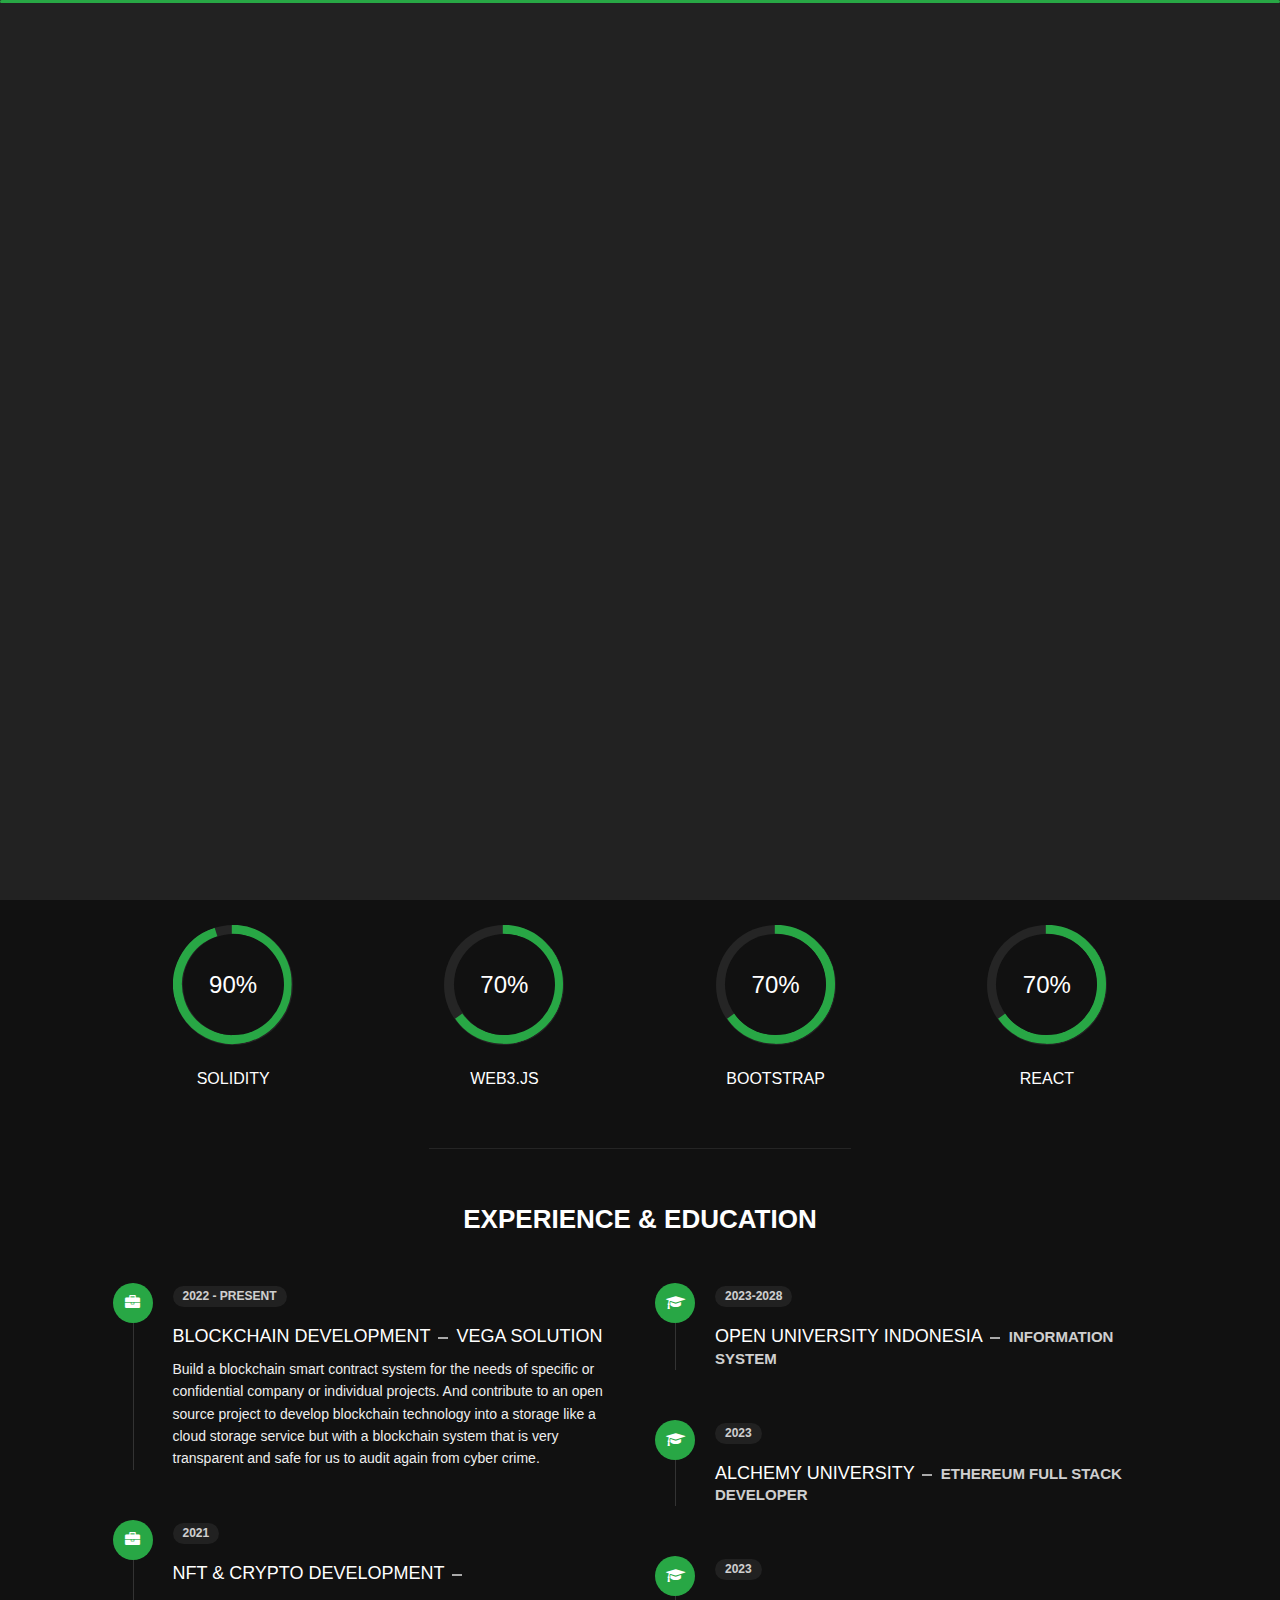
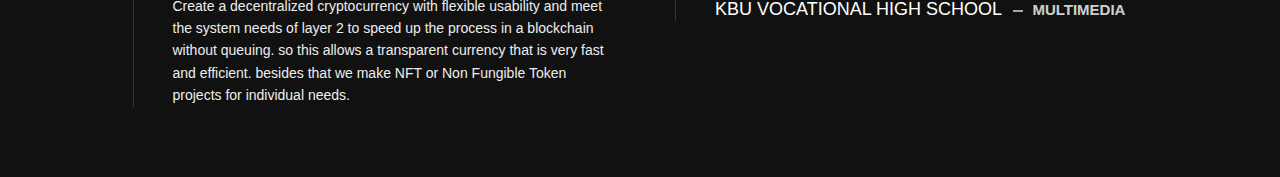
==== commit 3f4498ce: "Changing profil pic" ====
--- a/about.html
+++ b/about.html
@@ -115,7 +115,7 @@
                         <h3 class="text-uppercase custom-title mb-0 ft-wt-600">personal information</h3>
                     </div>
                     <div class="col-12 d-block d-sm-none">
-                        <img src="img/a.jpg" class="img-fluid main-img-mobile" alt="my picture">
+                        <img src="img/main.jpeg" class="img-fluid main-img-mobile" alt="my picture">
                     </div>
                     <div class="col-6">
                         <ul class="about-list list-unstyled open-sans-font">
@@ -130,7 +130,7 @@
                             <li> <span class="title">City :</span> <span class="value d-block d-sm-inline-block d-lg-block d-xl-inline-block">Bandung, Indonesia</span> </li>
                             <li> <span class="title">Phone :</span> <span class="value d-block d-sm-inline-block d-lg-block d-xl-inline-block">+6288218256145</span> </li>
                             <li> <span class="title">Email :</span> <span class="value d-block d-sm-inline-block d-lg-block d-xl-inline-block">rianziwalker@gmail.com</span> </li>
-                            <li> <span class="title">languages :</span> <span class="value d-block d-sm-inline-block d-lg-block d-xl-inline-block">Indonesia, English, Germany</span> </li>
+                            <li> <span class="title">languages :</span> <span class="value d-block d-sm-inline-block d-lg-block d-xl-inline-block">Sundanesse, Indonesia, English, Germany</span> </li>
                         </ul>
                     </div>
                     <!-- <div class="col-12 mt-3">
--- a/css/style.css
+++ b/css/style.css
@@ -543,7 +543,7 @@
 }
 
 .home .bg {
-  background-image: url(../img/a.jpg);
+  background-image: url(../img/main.jpeg);
   background-size: cover;
   background-repeat: no-repeat;
   background-position: top;
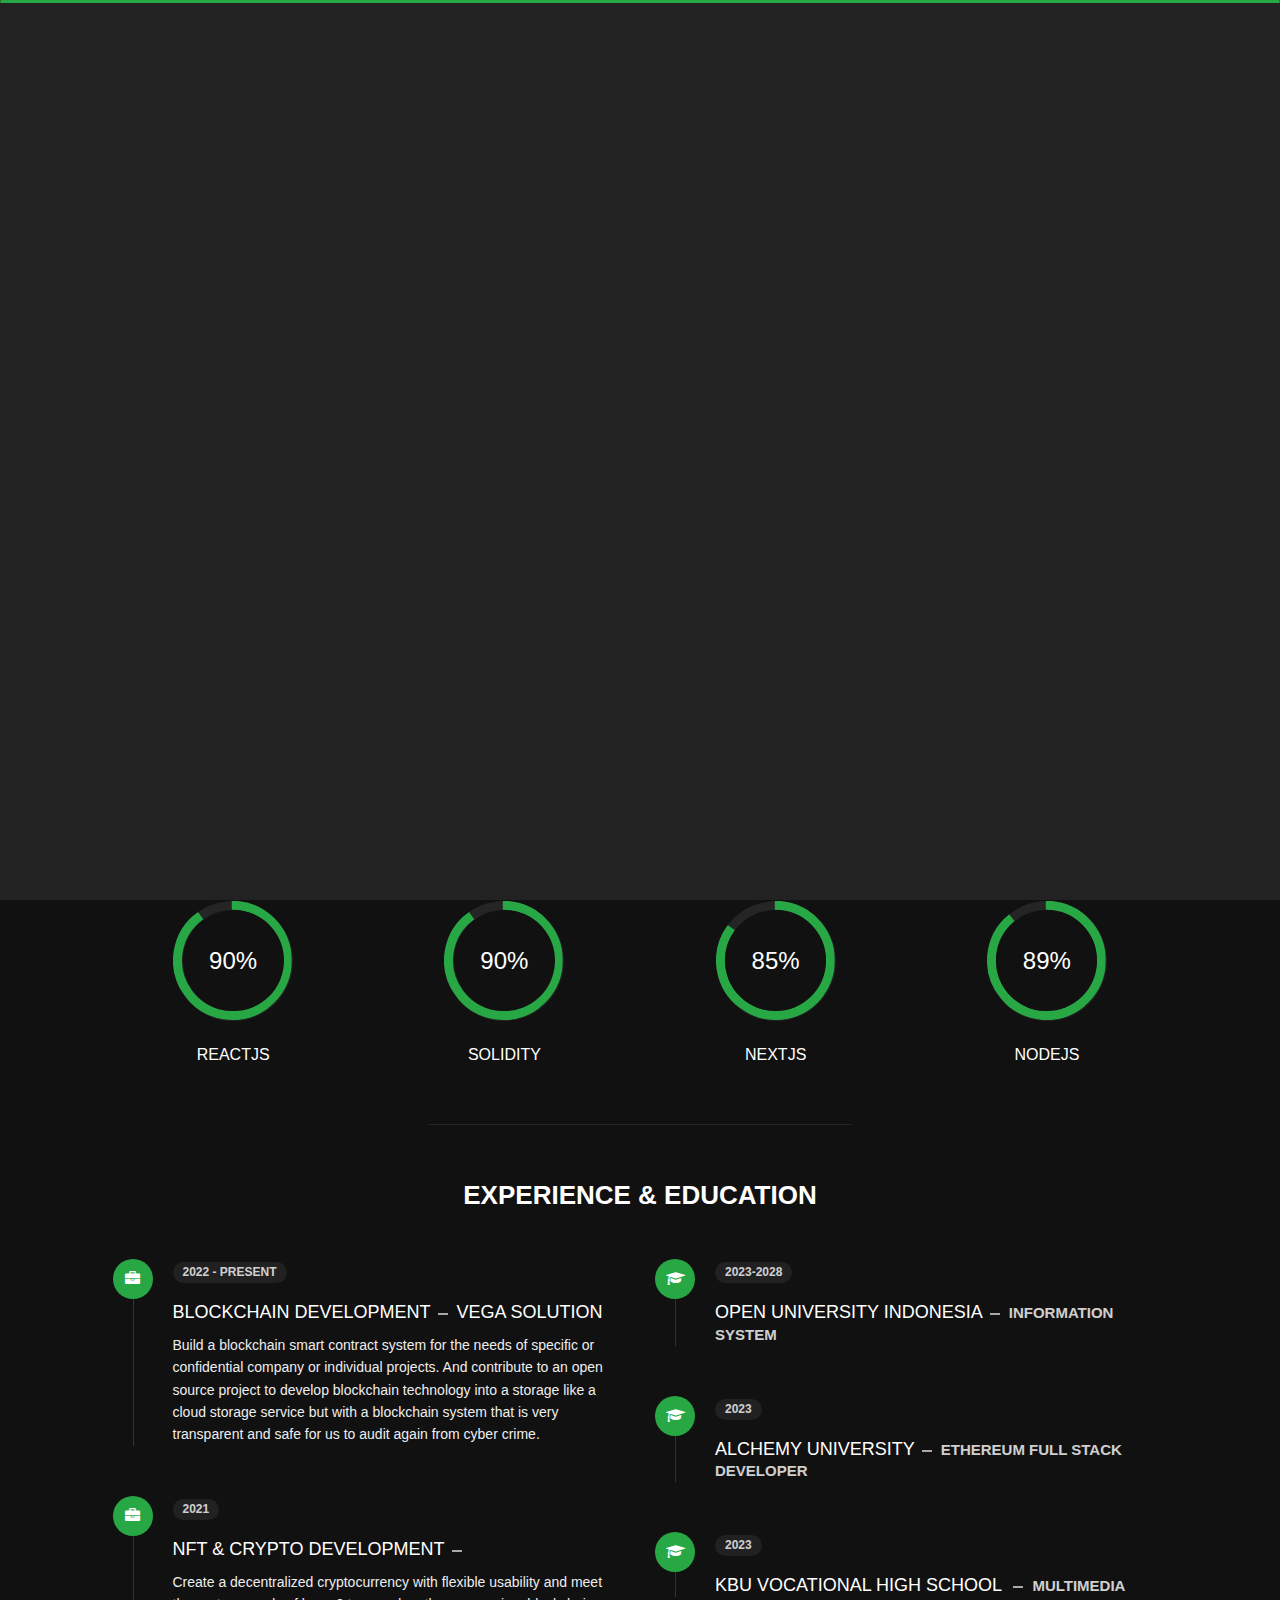
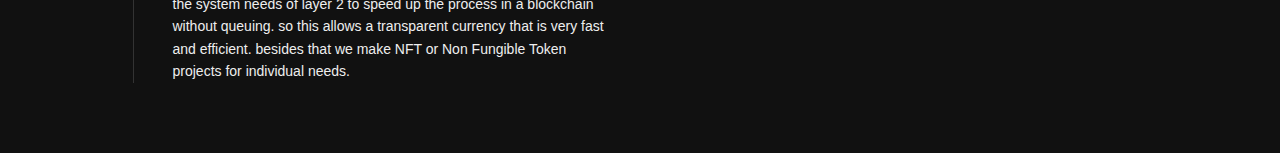
==== commit e3d774c6: "fixxing propic" ====
--- a/about.html
+++ b/about.html
@@ -115,12 +115,12 @@
                         <h3 class="text-uppercase custom-title mb-0 ft-wt-600">personal information</h3>
                     </div>
                     <div class="col-12 d-block d-sm-none">
-                        <img src="img/main.jpeg" class="img-fluid main-img-mobile" alt="my picture">
+                        <img src="img/23.jpeg" class="img-fluid main-img-mobile" alt="my picture">
                     </div>
                     <div class="col-6">
                         <ul class="about-list list-unstyled open-sans-font">
-                            <li> <span class="title">name :</span> <span class="value d-block d-sm-inline-block d-lg-block d-xl-inline-block">Rianzi </span> </li>
-                            <li> <span class="title">Age :</span> <span class="value d-block d-sm-inline-block d-lg-block d-xl-inline-block">19 Years Old</span> </li>
+                            <li> <span class="title">name :</span> <span class="value d-block d-sm-inline-block d-lg-block d-xl-inline-block">Rianzi Hasan</span> </li>
+                            <li> <span class="title">Age :</span> <span class="value d-block d-sm-inline-block d-lg-block d-xl-inline-block">20 Years Old</span> </li>
                             <li> <span class="title">Nationality :</span> <span class="value d-block d-sm-inline-block d-lg-block d-xl-inline-block">Indonesian</span> </li>
                             <li> <span class="title">Collab projects :</span> <span class="value d-block d-sm-inline-block d-lg-block d-xl-inline-block">Available</span> </li>
                         </ul>
@@ -128,9 +128,9 @@
                     <div class="col-6">
                         <ul class="about-list list-unstyled open-sans-font">
                             <li> <span class="title">City :</span> <span class="value d-block d-sm-inline-block d-lg-block d-xl-inline-block">Bandung, Indonesia</span> </li>
-                            <li> <span class="title">Phone :</span> <span class="value d-block d-sm-inline-block d-lg-block d-xl-inline-block">+6288218256145</span> </li>
+                            <li> <span class="title">Title :</span> <span class="value d-block d-sm-inline-block d-lg-block d-xl-inline-block">Fullstack web3</span> </li>
                             <li> <span class="title">Email :</span> <span class="value d-block d-sm-inline-block d-lg-block d-xl-inline-block">rianziwalker@gmail.com</span> </li>
-                            <li> <span class="title">languages :</span> <span class="value d-block d-sm-inline-block d-lg-block d-xl-inline-block">Sundanesse, Indonesia, English, Germany</span> </li>
+                            <li> <span class="title">languages :</span> <span class="value d-block d-sm-inline-block d-lg-block d-xl-inline-block">Indonesia, English, Germany</span> </li>
                         </ul>
                     </div>
                     <!-- <div class="col-12 mt-3">
@@ -156,8 +156,8 @@
                 <h3 class="text-uppercase pb-4 pb-sm-5 mb-3 mb-sm-0 text-left text-sm-center custom-title ft-wt-600">My Skills</h3>
             </div>
             <div class="col-6 col-md-3 mb-3 mb-sm-5">
-                <div class="c100 p95">
-                    <span>95%</span>
+                <div class="c100 p99">
+                    <span>99%</span>
                     <div class="slice">
                         <div class="bar"></div>
                         <div class="fill"></div>
@@ -173,7 +173,7 @@
                         <div class="fill"></div>
                     </div>
                 </div>
-                <h6 class="text-uppercase open-sans-font text-center mt-2 mt-sm-4">javascript</h6>
+                <h6 class="text-uppercase open-sans-font text-center mt-2 mt-sm-4">css</h6>
             </div>
             <div class="col-6 col-md-3 mb-3 mb-sm-5">
                 <div class="c100 p95">
@@ -183,7 +183,7 @@
                         <div class="fill"></div>
                     </div>
                 </div>
-                <h6 class="text-uppercase open-sans-font text-center mt-2 mt-sm-4">css</h6>
+                <h6 class="text-uppercase open-sans-font text-center mt-2 mt-sm-4">javascript </h6>
             </div>
             <div class="col-6 col-md-3 mb-3 mb-sm-5">
                 <div class="c100 p95">
@@ -193,47 +193,47 @@
                         <div class="fill"></div>
                     </div>
                 </div>
-                <h6 class="text-uppercase open-sans-font text-center mt-2 mt-sm-4">Hardhat</h6>
-            </div>
-            <div class="col-6 col-md-3 mb-3 mb-sm-5">
-                <div class="c100 p95">
+                <h6 class="text-uppercase open-sans-font text-center mt-2 mt-sm-4">bootstrap</h6>
+            </div>
+            <div class="col-6 col-md-3 mb-3 mb-sm-5">
+                <div class="c100 p90">
                     <span>90%</span>
                     <div class="slice">
                         <div class="bar"></div>
                         <div class="fill"></div>
                     </div>
                 </div>
-                <h6 class="text-uppercase open-sans-font text-center mt-2 mt-sm-4">Solidity</h6>
-            </div>
-            <div class="col-6 col-md-3 mb-3 mb-sm-5">
-                <div class="c100 p65">
-                    <span>70%</span>
-                    <div class="slice">
-                        <div class="bar"></div>
-                        <div class="fill"></div>
-                    </div>
-                </div>
-                <h6 class="text-uppercase open-sans-font text-center mt-2 mt-sm-4">Web3.js</h6>
-            </div>
-            <div class="col-6 col-md-3 mb-3 mb-sm-5">
-                <div class="c100 p65">
-                    <span>70%</span>
-                    <div class="slice">
-                        <div class="bar"></div>
-                        <div class="fill"></div>
-                    </div>
-                </div>
-                <h6 class="text-uppercase open-sans-font text-center mt-2 mt-sm-4">bootstrap</h6>
-            </div>
-            <div class="col-6 col-md-3 mb-3 mb-sm-5">
-                <div class="c100 p65">
-                    <span>70%</span>
-                    <div class="slice">
-                        <div class="bar"></div>
-                        <div class="fill"></div>
-                    </div>
-                </div>
-                <h6 class="text-uppercase open-sans-font text-center mt-2 mt-sm-4">react</h6>
+                <h6 class="text-uppercase open-sans-font text-center mt-2 mt-sm-4">reactJs</h6>
+            </div>
+            <div class="col-6 col-md-3 mb-3 mb-sm-5">
+                <div class="c100 p90">
+                    <span>90%</span>
+                    <div class="slice">
+                        <div class="bar"></div>
+                        <div class="fill"></div>
+                    </div>
+                </div>
+                <h6 class="text-uppercase open-sans-font text-center mt-2 mt-sm-4">solidity</h6>
+            </div>
+            <div class="col-6 col-md-3 mb-3 mb-sm-5">
+                <div class="c100 p85">
+                    <span>85%</span>
+                    <div class="slice">
+                        <div class="bar"></div>
+                        <div class="fill"></div>
+                    </div>
+                </div>
+                <h6 class="text-uppercase open-sans-font text-center mt-2 mt-sm-4">nextJs</h6>
+            </div>
+            <div class="col-6 col-md-3 mb-3 mb-sm-5">
+                <div class="c100 p89">
+                    <span>89%</span>
+                    <div class="slice">
+                        <div class="bar"></div>
+                        <div class="fill"></div>
+                    </div>
+                </div>
+                <h6 class="text-uppercase open-sans-font text-center mt-2 mt-sm-4">nodejs</h6>
             </div>
         </div>
         <!-- Skills Ends -->
--- a/css/style.css
+++ b/css/style.css
@@ -543,7 +543,7 @@
 }
 
 .home .bg {
-  background-image: url(../img/main.jpeg);
+  background-image: url(../img/test\ main.jpeg);
   background-size: cover;
   background-repeat: no-repeat;
   background-position: top;
@@ -1758,8 +1758,8 @@
   }
 
   .main-img-mobile {
-    width: 230px;
-    height: 230px;
+    width: 220px;
+    height: 210px;
   }
 
   .home .home-details h1 {
